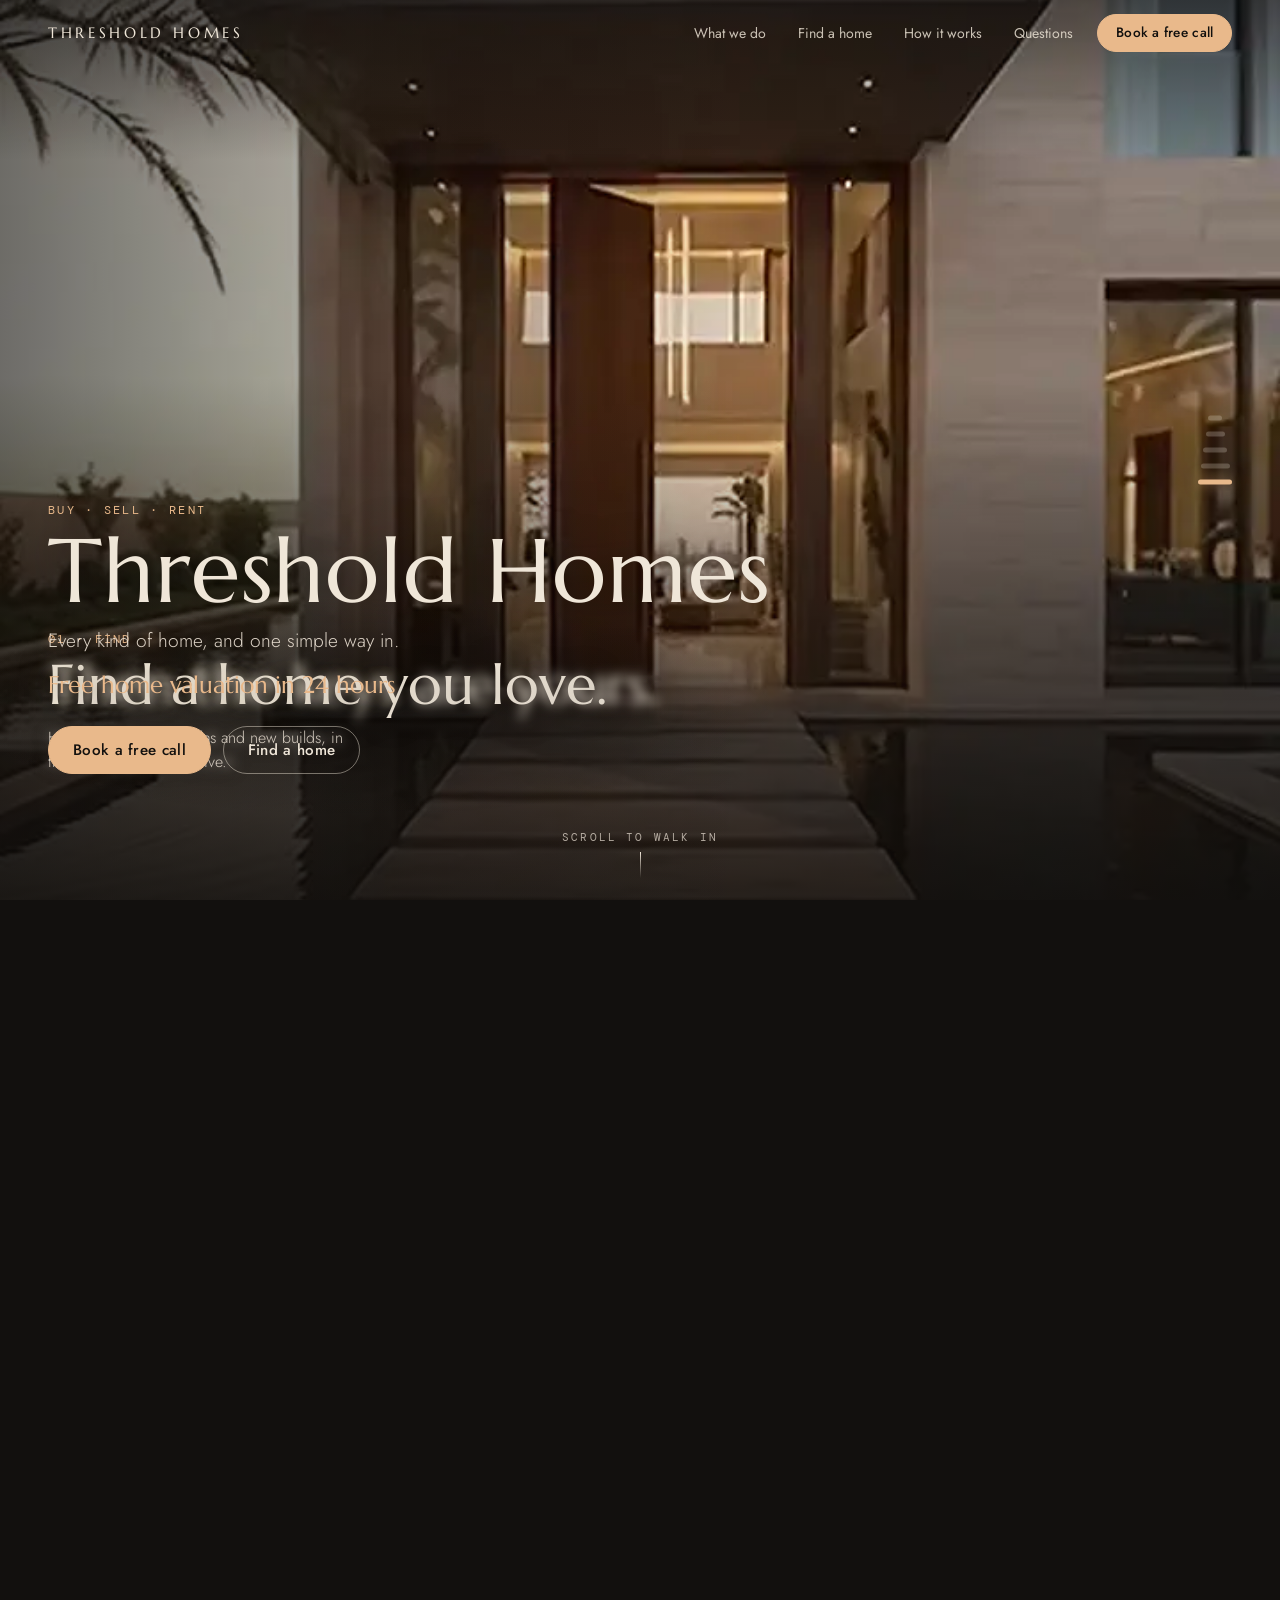
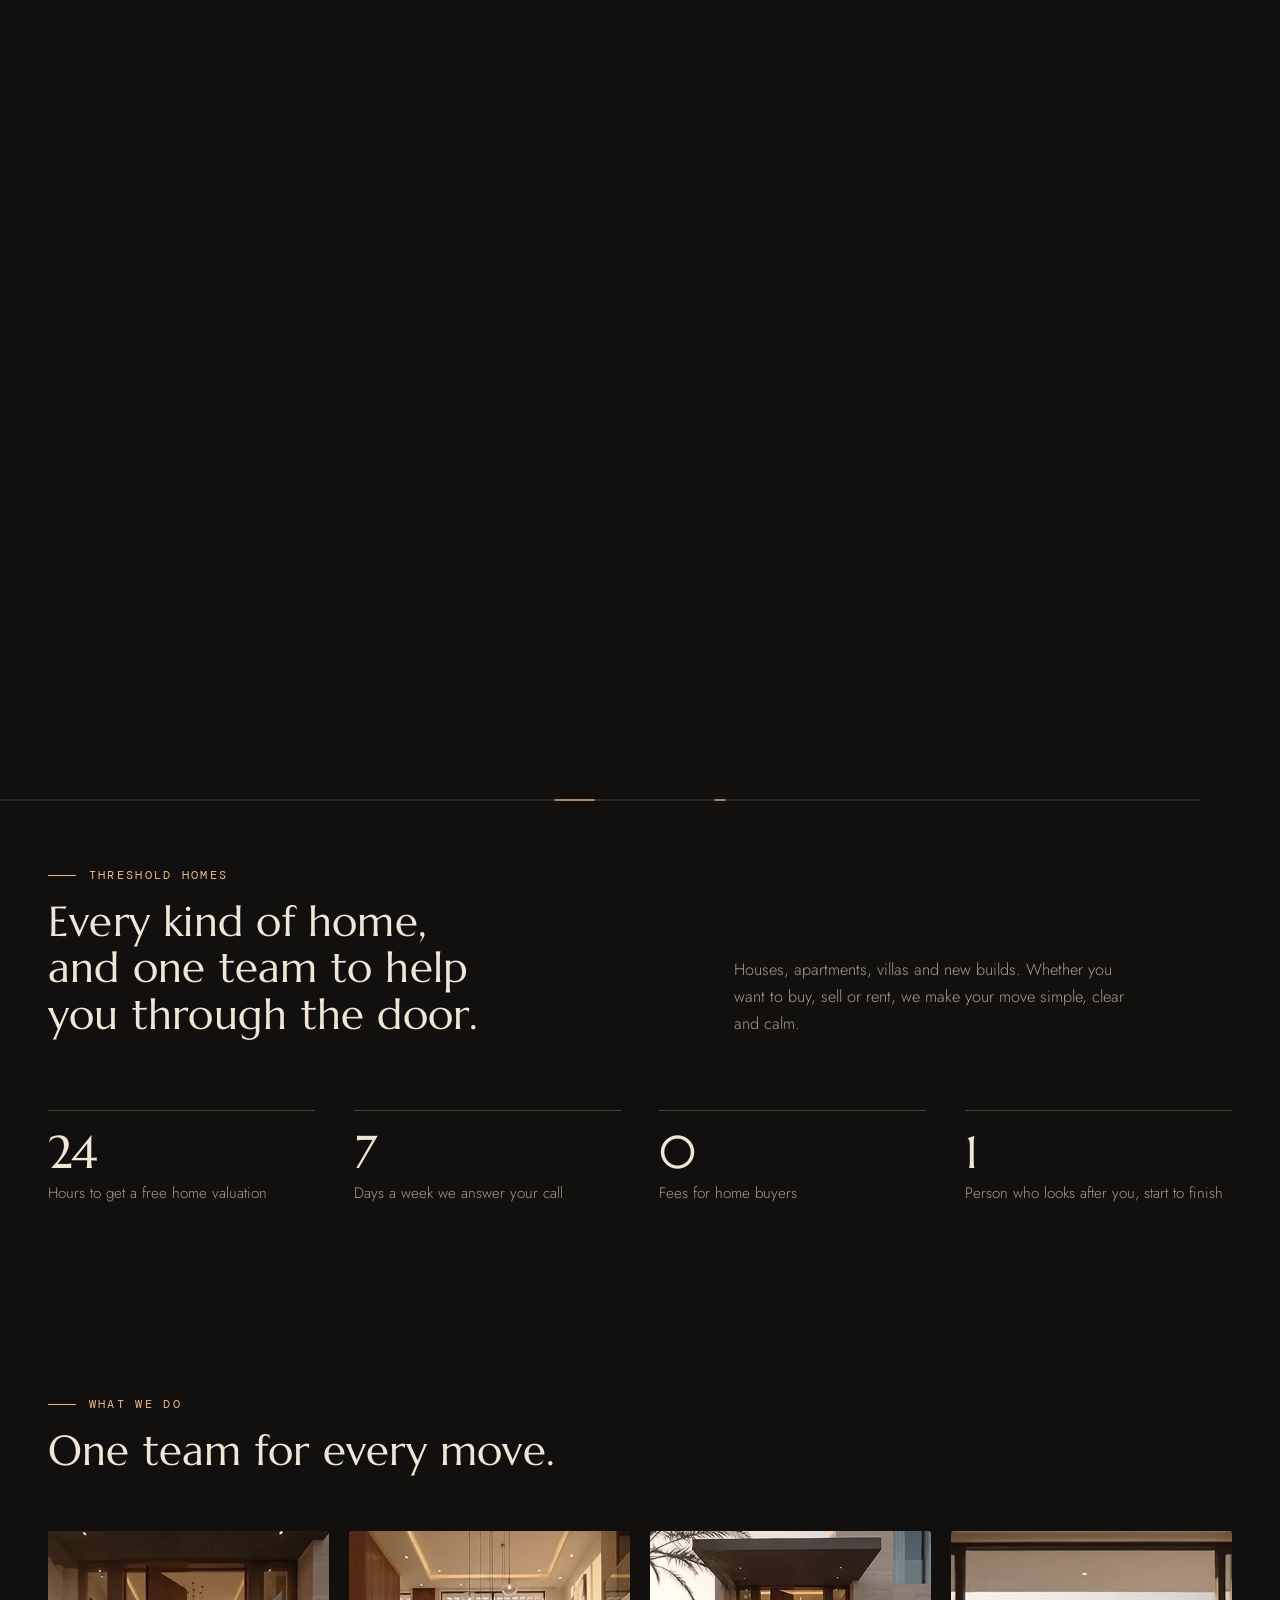
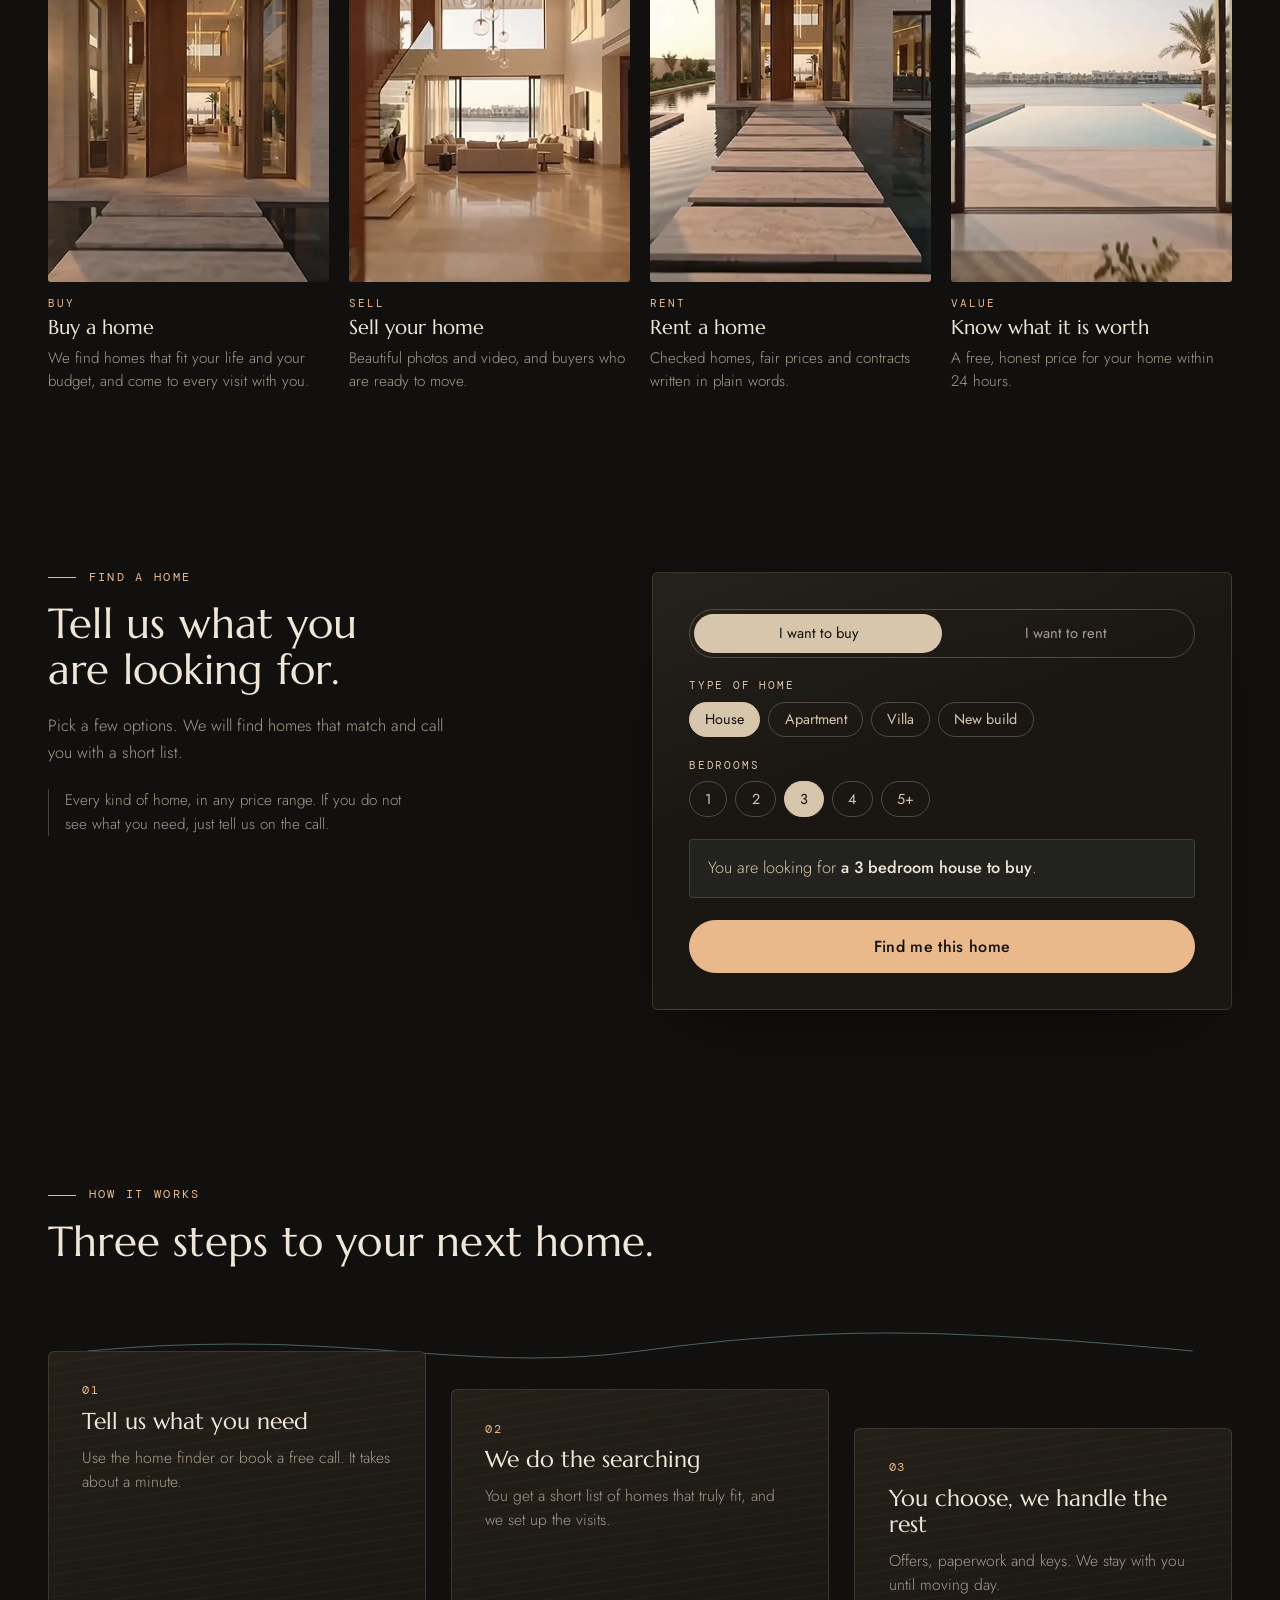
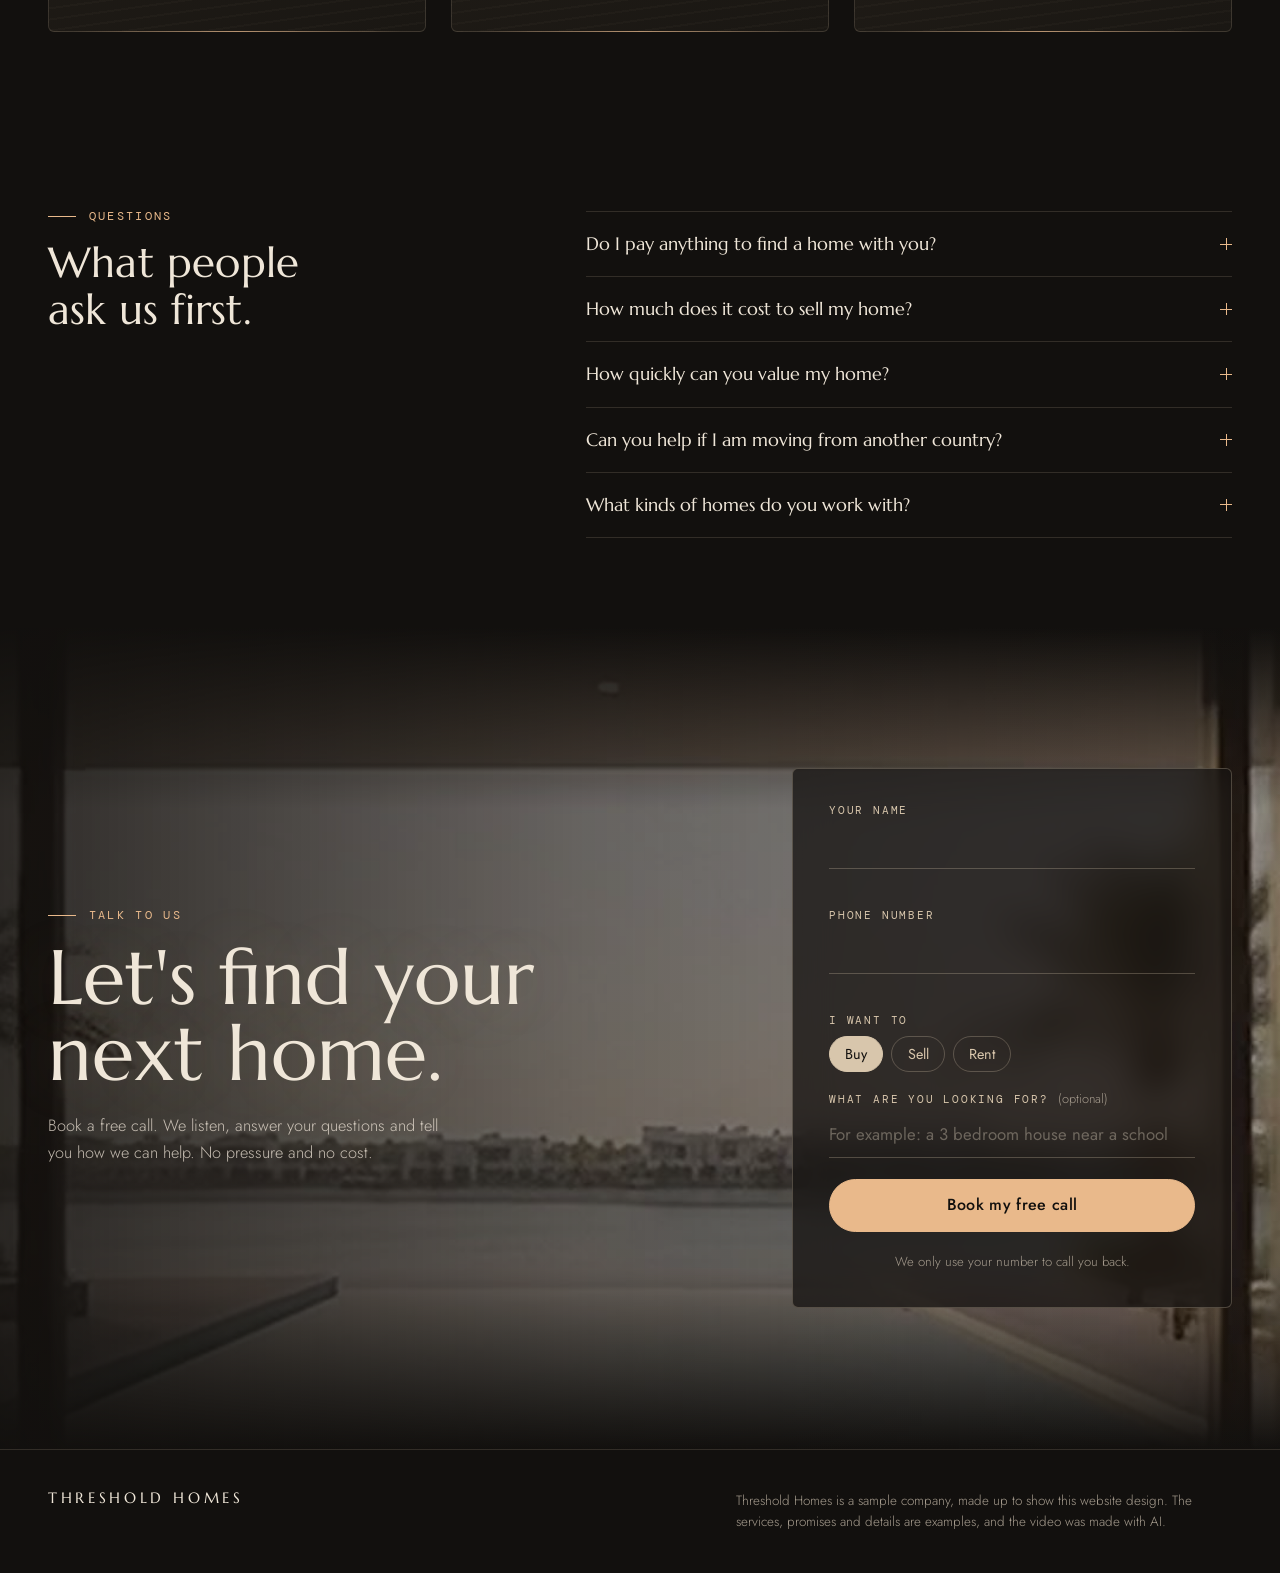
==== threshold-homes/index.html @ 1f7370a4 "Turn the site into Threshold Homes, a real estate company site The page now sells a company that hel" ====
<!doctype html>
<html lang="en">
<head>
<meta charset="utf-8">
<meta name="viewport" content="width=device-width, initial-scale=1, viewport-fit=cover">
<title>Threshold Homes</title>
<meta name="description" content="Threshold Homes helps you buy, sell and rent every kind of home. Free home valuation in 24 hours, and one person who looks after you from start to finish.">
<meta name="theme-color" content="#12100e">
<meta property="og:type" content="website">
<meta property="og:title" content="Threshold Homes">
<meta property="og:description" content="Buy, sell or rent any kind of home. Book a free call.">
<meta property="og:image" content="assets/ending.jpg">
<meta name="twitter:card" content="summary_large_image">
<link rel="icon" href="data:image/svg+xml,%3Csvg xmlns='http://www.w3.org/2000/svg' viewBox='0 0 32 32'%3E%3Crect width='32' height='32' rx='7' fill='%2312100e'/%3E%3Crect x='7' y='19' width='18' height='4' rx='2' fill='%23d8c6ac'/%3E%3Crect x='9.5' y='13' width='13' height='3.4' rx='1.7' fill='%23d8c6ac' opacity='.75'/%3E%3Crect x='12' y='8' width='8' height='2.8' rx='1.4' fill='%23e9b98b'/%3E%3C/svg%3E">

<script>
  // Decide before first paint whether the hero scrubs or stays a still,
  // so the page never jumps from one layout to the other on load.
  (function (d) {
    var r = d.documentElement, c = navigator.connection || {};
    r.classList.add('js');
    var still =
      matchMedia('(prefers-reduced-motion: reduce)').matches ||
      c.saveData === true || /(^|-)2g$/.test(c.effectiveType || '') ||
      location.protocol === 'file:';
    if (still) r.classList.add('static-hero');
  })(document);
</script>

<link rel="preconnect" href="https://fonts.googleapis.com">
<link rel="preconnect" href="https://fonts.gstatic.com" crossorigin>
<link href="https://fonts.googleapis.com/css2?family=DM+Mono:wght@400&family=Jost:wght@300;400;500&family=Marcellus&display=swap" rel="stylesheet">
<link rel="stylesheet" href="assets/styles.css">
</head>
<body>

<div class="env" aria-hidden="true"></div>

<header class="nav" data-nav>
  <a class="mark" href="#top" aria-label="Threshold Homes, back to top">
    <span class="mark-en">Threshold Homes</span>
  </a>
  <nav class="nav-links" aria-label="Sections">
    <a href="#services">What we do</a>
    <a href="#find">Find a home</a>
    <a href="#how">How it works</a>
    <a href="#faq">Questions</a>
  </nav>
  <a class="btn btn-small" href="#book">Book a free call</a>
</header>

<main>

  <!-- HERO: the walkthrough plays forward as you scroll down, back as you scroll up -->
  <section class="hero" id="top" aria-label="Walk into a home with Threshold Homes">
    <div class="stage">
      <picture>
        <source media="(min-aspect-ratio: 1/1)" srcset="assets/poster-wide.jpg">
        <img class="poster" src="assets/poster.jpg" alt="Stone steps cross a calm pool to the tall wooden front door of a home, at sunset" fetchpriority="high">
      </picture>
      <video class="film" muted playsinline preload="none" disablepictureinpicture disableremoteplayback aria-hidden="true" tabindex="-1"></video>
      <canvas class="reel" aria-hidden="true"></canvas>
      <div class="scrim" aria-hidden="true"></div>

      <div class="caps" aria-live="off">
        <p class="cap" data-in="0" data-out="1.85">
          <span class="cap-k">01 · Find</span>
          <span class="cap-h">Find a home you love.</span>
          <span class="cap-s">Houses, apartments, villas and new builds, in the places you want to live.</span>
        </p>
        <p class="cap" data-in="2.05" data-out="3.6">
          <span class="cap-k">02 · Visit</span>
          <span class="cap-h">Step inside before you decide.</span>
          <span class="cap-s">We open the door for you, in person or on a live video call.</span>
        </p>
        <p class="cap" data-in="4.9" data-out="6.95">
          <span class="cap-k">03 · Choose</span>
          <span class="cap-h">Feel the space for yourself.</span>
          <span class="cap-s">Clear details, real sizes and honest advice. No surprises.</span>
        </p>
        <p class="cap" data-in="7.55" data-out="9.2">
          <span class="cap-k">04 · Move in</span>
          <span class="cap-h">Then the keys are yours.</span>
          <span class="cap-s">We handle the paperwork, so moving day is the only thing on your mind.</span>
        </p>
      </div>

      <div class="settle" data-settle>
        <p class="settle-k">Buy · Sell · Rent</p>
        <h1 class="settle-h">Threshold Homes</h1>
        <p class="settle-s">Every kind of home, and one simple way in.</p>
        <p class="settle-offer">Free home valuation in 24 hours</p>
        <div class="settle-cta">
          <a class="btn" href="#book">Book a free call</a>
          <a class="btn btn-ghost" href="#find">Find a home</a>
        </div>
      </div>

      <ol class="stones" aria-hidden="true">
        <li></li><li></li><li></li><li></li><li></li>
      </ol>

      <div class="loader" role="status" aria-live="polite" data-loader>
        <svg viewBox="0 0 40 40" aria-hidden="true">
          <circle cx="20" cy="20" r="17" class="loader-track"/>
          <circle cx="20" cy="20" r="17" class="loader-fill" pathLength="1"/>
        </svg>
        <span data-loader-text>Loading</span>
      </div>

      <p class="hint" aria-hidden="true"><span>Scroll to walk in</span><i></i></p>
    </div>
  </section>

  <!-- INTRO + PROMISES -->
  <section class="intro" aria-labelledby="intro-h">
    <svg class="horizon" viewBox="0 0 1200 40" preserveAspectRatio="none" aria-hidden="true">
      <path d="M0 20 H1200" pathLength="1"/>
      <path class="horizon-glint" d="M520 20 H680" pathLength="1"/>
    </svg>
    <div class="wrap intro-grid">
      <div class="reveal">
        <p class="label">Threshold Homes</p>
        <h2 id="intro-h" class="h2">Every kind of home, and one team to help you through the door.</h2>
      </div>
      <p class="lede reveal" style="--d:.12s">Houses, apartments, villas and new builds. Whether you want to buy, sell or rent, we make your move simple, clear and calm.</p>
    </div>
    <ul class="wrap facts" aria-label="Our promises">
      <li class="reveal" style="--d:0s"><strong data-count="24">24</strong><span>Hours to get a free home valuation</span></li>
      <li class="reveal" style="--d:.08s"><strong data-count="7">7</strong><span>Days a week we answer your call</span></li>
      <li class="reveal" style="--d:.16s"><strong data-count="0">0</strong><span>Fees for home buyers</span></li>
      <li class="reveal" style="--d:.24s"><strong data-count="1">1</strong><span>Person who looks after you, start to finish</span></li>
    </ul>
  </section>

  <!-- WHAT WE DO -->
  <section class="services" id="services" aria-labelledby="services-h">
    <div class="wrap">
      <div class="sec-head reveal">
        <p class="label">What we do</p>
        <h2 id="services-h" class="h2">One team for every move.</h2>
      </div>
      <div class="plates">
        <figure class="plate reveal-mask" style="--d:0s">
          <div class="plate-img"><img src="assets/still-door.jpg" alt="A tall wooden front door stands open onto a bright hall" loading="lazy" width="864" height="1080"></div>
          <figcaption>
            <span class="plate-n">Buy</span>
            <span class="plate-t">Buy a home</span>
            <span class="plate-p">We find homes that fit your life and your budget, and come to every visit with you.</span>
          </figcaption>
        </figure>
        <figure class="plate reveal-mask" style="--d:.1s">
          <div class="plate-img"><img src="assets/still-hall.jpg" alt="A bright living room two floors high, with big windows onto the water" loading="lazy" width="864" height="1080"></div>
          <figcaption>
            <span class="plate-n">Sell</span>
            <span class="plate-t">Sell your home</span>
            <span class="plate-p">Beautiful photos and video, and buyers who are ready to move.</span>
          </figcaption>
        </figure>
        <figure class="plate reveal-mask" style="--d:.2s">
          <div class="plate-img"><img src="assets/still-water.jpg" alt="Stone steps over a calm pool lead to the front of a modern home" loading="lazy" width="864" height="1080"></div>
          <figcaption>
            <span class="plate-n">Rent</span>
            <span class="plate-t">Rent a home</span>
            <span class="plate-p">Checked homes, fair prices and contracts written in plain words.</span>
          </figcaption>
        </figure>
        <figure class="plate reveal-mask" style="--d:.3s">
          <div class="plate-img"><img src="assets/still-pool.jpg" alt="Open glass doors look out over a pool and the sea" loading="lazy" width="864" height="1080"></div>
          <figcaption>
            <span class="plate-n">Value</span>
            <span class="plate-t">Know what it is worth</span>
            <span class="plate-p">A free, honest price for your home within 24 hours.</span>
          </figcaption>
        </figure>
      </div>
    </div>
  </section>

  <!-- HOME FINDER: the interactive moment -->
  <section class="finder" id="find" aria-labelledby="find-h">
    <div class="wrap finder-grid">
      <div class="reveal">
        <p class="label">Find a home</p>
        <h2 id="find-h" class="h2">Tell us what you are looking for.</h2>
        <p class="lede">Pick a few options. We will find homes that match and call you with a short list.</p>
        <p class="finder-aside">Every kind of home, in any price range. If you do not see what you need, just tell us on the call.</p>
      </div>

      <div class="panel reveal" style="--d:.1s" data-finder data-mode="buy">
        <div class="toggle" role="radiogroup" aria-label="Buy or rent">
          <button type="button" role="radio" aria-checked="true" data-mode="buy">I want to buy</button>
          <button type="button" role="radio" aria-checked="false" data-mode="rent">I want to rent</button>
          <span class="toggle-pill" aria-hidden="true"></span>
        </div>
        <fieldset class="field chips">
          <legend>Type of home</legend>
          <label><input type="radio" name="type" value="house" checked><span>House</span></label>
          <label><input type="radio" name="type" value="apartment"><span>Apartment</span></label>
          <label><input type="radio" name="type" value="villa"><span>Villa</span></label>
          <label><input type="radio" name="type" value="new build home"><span>New build</span></label>
        </fieldset>
        <fieldset class="field chips">
          <legend>Bedrooms</legend>
          <label><input type="radio" name="beds" value="1"><span>1</span></label>
          <label><input type="radio" name="beds" value="2"><span>2</span></label>
          <label><input type="radio" name="beds" value="3" checked><span>3</span></label>
          <label><input type="radio" name="beds" value="4"><span>4</span></label>
          <label><input type="radio" name="beds" value="5+"><span>5+</span></label>
        </fieldset>
        <p class="finder-sum" aria-live="polite">You are looking for <strong data-sum>a 3 bedroom house to buy</strong>.</p>
        <a class="btn btn-wide" href="#book" data-finder-go>Find me this home</a>
      </div>
    </div>
  </section>

  <!-- HOW IT WORKS -->
  <section class="steps" id="how" aria-labelledby="steps-h">
    <div class="wrap">
      <div class="sec-head reveal">
        <p class="label">How it works</p>
        <h2 id="steps-h" class="h2">Three steps to your next home.</h2>
      </div>
      <svg class="path" viewBox="0 0 1200 60" preserveAspectRatio="none" aria-hidden="true">
        <path d="M40 30 C 300 6, 420 54, 600 30 S 900 6, 1160 30" pathLength="1"/>
      </svg>
      <ol class="stone-steps">
        <li class="stone reveal" style="--d:0s">
          <span class="stone-n">01</span>
          <h3>Tell us what you need</h3>
          <p>Use the home finder or book a free call. It takes about a minute.</p>
        </li>
        <li class="stone reveal" style="--d:.12s">
          <span class="stone-n">02</span>
          <h3>We do the searching</h3>
          <p>You get a short list of homes that truly fit, and we set up the visits.</p>
        </li>
        <li class="stone reveal" style="--d:.24s">
          <span class="stone-n">03</span>
          <h3>You choose, we handle the rest</h3>
          <p>Offers, paperwork and keys. We stay with you until moving day.</p>
        </li>
      </ol>
    </div>
  </section>

  <!-- FAQ -->
  <section class="faq" id="faq" aria-labelledby="faq-h">
    <div class="wrap faq-grid">
      <div class="sec-head reveal">
        <p class="label">Questions</p>
        <h2 id="faq-h" class="h2">What people ask us first.</h2>
      </div>
      <div class="qs reveal" style="--d:.1s">
        <details>
          <summary>Do I pay anything to find a home with you?</summary>
          <p>No. Searching, visits and advice are free for buyers and renters.</p>
        </details>
        <details>
          <summary>How much does it cost to sell my home?</summary>
          <p>Nothing until your home is sold. We agree the fee with you, in writing, before we start.</p>
        </details>
        <details>
          <summary>How quickly can you value my home?</summary>
          <p>Within 24 hours of your call, and the valuation is free.</p>
        </details>
        <details>
          <summary>Can you help if I am moving from another country?</summary>
          <p>Yes. We show you homes on a live video call and guide you through every step.</p>
        </details>
        <details>
          <summary>What kinds of homes do you work with?</summary>
          <p>Every kind: apartments, family houses, villas and new builds, to buy or to rent.</p>
        </details>
      </div>
    </div>
  </section>

  <!-- FINAL CALL TO ACTION + FORM -->
  <section class="cta" id="book" aria-labelledby="cta-h">
    <div class="cta-bg" aria-hidden="true"><img src="assets/ending.jpg" alt="" loading="lazy"></div>
    <div class="motes" aria-hidden="true"><i></i><i></i><i></i><i></i><i></i><i></i><i></i><i></i><i></i><i></i></div>
    <div class="wrap cta-grid">
      <div class="cta-copy reveal">
        <p class="label">Talk to us</p>
        <h2 id="cta-h" class="cta-h">Let's find your next home.</h2>
        <p class="lede">Book a free call. We listen, answer your questions and tell you how we can help. No pressure and no cost.</p>
      </div>

      <form class="form reveal" style="--d:.12s" data-form novalidate>
        <div class="field">
          <label for="f-name">Your name</label>
          <input id="f-name" name="name" type="text" autocomplete="name" required>
          <span class="err" aria-live="polite"></span>
        </div>
        <div class="field">
          <label for="f-phone">Phone number</label>
          <input id="f-phone" name="phone" type="tel" autocomplete="tel" inputmode="tel" required>
          <span class="err" aria-live="polite"></span>
        </div>
        <fieldset class="field chips">
          <legend>I want to</legend>
          <label><input type="radio" name="want" value="buy" checked><span>Buy</span></label>
          <label><input type="radio" name="want" value="sell"><span>Sell</span></label>
          <label><input type="radio" name="want" value="rent"><span>Rent</span></label>
        </fieldset>
        <div class="field">
          <label for="f-need">What are you looking for? <span class="opt-note">(optional)</span></label>
          <input id="f-need" name="need" type="text" placeholder="For example: a 3 bedroom house near a school">
        </div>
        <button class="btn btn-wide" type="submit">Book my free call</button>
        <p class="form-fine">We only use your number to call you back.</p>
        <div class="form-done" role="status" aria-live="polite" hidden>
          <p class="form-done-h">Thank you<span data-done-name></span>.</p>
          <p>This is a sample website, so your message was not sent. On a real website it would go straight to our team, who would call you back.</p>
        </div>
      </form>
    </div>
  </section>

</main>

<footer class="foot">
  <div class="wrap foot-grid">
    <a class="mark" href="#top" aria-label="Threshold Homes, back to top">
      <span class="mark-en">Threshold Homes</span>
    </a>
    <p class="foot-note">Threshold Homes is a sample company, made up to show this website design. The services, promises and details are examples, and the video was made with AI.</p>
  </div>
</footer>

<script src="assets/main.js" defer></script>
</body>
</html>
---- threshold-homes/assets/styles.css ----
/* Dar Al Maa
   Palette pulled from the walkthrough itself: the dark reflecting pool and
   walnut door for the canvas, travertine for text and surfaces, the golden
   hour sky as the one accent, used sparingly. */

:root {
  --night:   #12100e;   /* walnut in shadow, never pure black */
  --night-2: #1a1713;
  --night-3: #241f19;
  --sand:    #efe6d8;   /* lit travertine, never pure white */
  --stone:   #d8c6ac;
  --mist:    #a69c8e;
  --walnut:  #7a4a2c;
  --dusk:    #e9b98b;   /* golden hour, the accent */
  --pool:    #8cc7c6;
  --line:    rgba(216, 198, 172, .16);
  --line-2:  rgba(216, 198, 172, .28);

  --display: 'Marcellus', 'Iowan Old Style', 'Times New Roman', serif;
  --body:    'Jost', 'Avenir Next', system-ui, sans-serif;
  --mono:    'DM Mono', ui-monospace, 'SFMono-Regular', monospace;

  --ease:     cubic-bezier(.22, .61, .36, 1);
  --ease-out: cubic-bezier(.16, 1, .3, 1);

  --gutter: clamp(16px, 4vw, 48px);
  --scrub: 520vh;                 /* how far you scroll to walk the whole film */
  --cap-bottom: clamp(84px, 14vh, 150px);
}

*, *::before, *::after { box-sizing: border-box; }

html {
  color-scheme: dark;
  background: var(--night);
  color: var(--sand);
  -webkit-text-size-adjust: 100%;
  scroll-behavior: smooth;
}
body {
  margin: 0;
  background: var(--night);
  font: 400 1rem/1.6 var(--body);
  -webkit-font-smoothing: antialiased;
  text-rendering: optimizeLegibility;
  overflow-x: clip;
}
img, video { display: block; max-width: 100%; }
main, .foot { position: relative; z-index: 1; }
a { color: inherit; }
h1, h2, h3, p { margin: 0; }
::selection { background: var(--dusk); color: var(--night); }
:focus-visible { outline: 2px solid var(--dusk); outline-offset: 3px; border-radius: 2px; }

/* ---------- the fixed environment layer ---------- */
.env {
  position: fixed;
  inset: 0;
  z-index: 0;
  overflow: hidden;
  pointer-events: none;
}
.env::before {
  content: "";
  position: absolute;
  inset: -15%;
  background:
    radial-gradient(38% 32% at 80% 16%, rgba(233, 185, 139, .075), transparent 70%),
    radial-gradient(44% 40% at 10% 86%, rgba(140, 199, 198, .055), transparent 70%);
  animation: env-drift 46s var(--ease) infinite alternate;
}
.env::after {
  content: "";
  position: absolute;
  inset: 0;
  opacity: .07;
  background-image: url("data:image/svg+xml,%3Csvg xmlns='http://www.w3.org/2000/svg' width='180' height='180'%3E%3Cfilter id='n'%3E%3CfeTurbulence type='fractalNoise' baseFrequency='.9' numOctaves='2' stitchTiles='stitch'/%3E%3CfeColorMatrix values='0 0 0 0 .94 0 0 0 0 .9 0 0 0 0 .85 0 0 0 1 0'/%3E%3C/filter%3E%3Crect width='100%25' height='100%25' filter='url(%23n)'/%3E%3C/svg%3E");
}
@keyframes env-drift {
  to { transform: translate3d(4%, -3%, 0) scale(1.06); }
}

/* ---------- shared type ---------- */
.wrap { width: min(1200px, 100% - 2 * var(--gutter)); margin-inline: auto; }

.label {
  display: flex;
  align-items: center;
  gap: .8rem;
  margin-bottom: 1.1rem;
  font: 400 .72rem/1 var(--mono);
  letter-spacing: .2em;
  text-transform: uppercase;
  color: var(--dusk);
}
.label::before {
  content: "";
  width: 28px;
  height: 1px;
  background: currentColor;
  transform-origin: left;
  transform: scaleX(0);
  transition: transform 1.1s var(--ease-out) .15s;
}
.in .label::before, .label.in::before { transform: scaleX(1); }

.h2 {
  font: 400 clamp(1.85rem, 3.3vw, 3rem)/1.1 var(--display);
  letter-spacing: .005em;
  color: var(--sand);
  max-width: 22ch;
  text-wrap: balance;
}
.lede {
  font: 300 clamp(1.02rem, 1.2vw, 1.15rem)/1.65 var(--body);
  color: var(--mist);
  max-width: 46ch;
  text-wrap: pretty;
}

.btn {
  display: inline-flex;
  align-items: center;
  justify-content: center;
  gap: .5rem;
  padding: .95rem 1.5rem;
  border: 1px solid var(--dusk);
  border-radius: 999px;
  background: var(--dusk);
  color: var(--night);
  font: 500 .95rem/1 var(--body);
  letter-spacing: .02em;
  text-decoration: none;
  cursor: pointer;
  transition: background .35s var(--ease), color .35s var(--ease), box-shadow .5s var(--ease), transform .35s var(--ease);
}
.btn:hover { box-shadow: 0 0 0 6px rgba(233, 185, 139, .14), 0 10px 40px -12px rgba(233, 185, 139, .55); transform: translateY(-1px); }
.btn:active { transform: translateY(0); }
.btn-ghost { background: transparent; color: var(--sand); border-color: rgba(239, 230, 216, .45); }
.btn-ghost:hover { background: rgba(239, 230, 216, .08); box-shadow: none; }
.btn-small { padding: .7rem 1.1rem; font-size: .85rem; }
.btn-wide { width: 100%; padding-block: 1.1rem; font-size: 1rem; }

/* ---------- nav ---------- */
.nav {
  position: fixed;
  inset: 0 0 auto 0;
  z-index: 50;
  display: flex;
  align-items: center;
  justify-content: space-between;
  gap: 1.5rem;
  padding: max(14px, env(safe-area-inset-top)) var(--gutter) 14px;
  border-bottom: 1px solid transparent;
  transition: background .5s var(--ease), border-color .5s var(--ease), backdrop-filter .5s var(--ease);
}
.nav.is-solid {
  background: rgba(18, 16, 14, .8);
  -webkit-backdrop-filter: blur(14px) saturate(1.2);
  backdrop-filter: blur(14px) saturate(1.2);
  border-color: var(--line);
}
.mark { display: inline-flex; align-items: baseline; gap: .7rem; text-decoration: none; }
.mark-en { font: 400 .95rem/1 var(--display); letter-spacing: .24em; text-transform: uppercase; }
.nav-links { display: flex; gap: 2rem; margin-left: auto; }
.nav-links a {
  position: relative;
  font: 400 .88rem/1 var(--body);
  color: rgba(239, 230, 216, .82);
  text-decoration: none;
}
.nav-links a::after {
  content: "";
  position: absolute;
  left: 0; right: 0; bottom: -6px;
  height: 1px;
  background: var(--dusk);
  transform: scaleX(0);
  transform-origin: right;
  transition: transform .5s var(--ease-out);
}
.nav-links a:hover::after { transform: scaleX(1); transform-origin: left; }

/* ---------- hero ---------- */
.hero { position: relative; height: 100svh; min-height: 560px; background: var(--night); }
.js:not(.static-hero) .hero { height: calc(100vh + var(--scrub)); height: calc(100lvh + var(--scrub)); min-height: 0; }

.stage { position: relative; height: 100%; overflow: hidden; }
.js:not(.static-hero) .stage { position: sticky; top: 0; height: 100vh; height: 100lvh; }

.poster, .film, .reel {
  position: absolute;
  inset: 0;
  width: 100%;
  height: 100%;
  object-fit: cover;
  object-position: 50% 45%;
}
.film, .reel { opacity: 0; transition: opacity .8s var(--ease); }
.is-ready[data-engine="video"] .film, .is-ready[data-engine="frames"] .reel { opacity: 1; }
.static-hero .film, .static-hero .reel { display: none; }

.scrim {
  position: absolute;
  inset: 0;
  pointer-events: none;
  background:
    linear-gradient(to bottom, rgba(18, 16, 14, .55) 0, rgba(18, 16, 14, 0) 160px),
    linear-gradient(to top, rgba(14, 12, 10, .9) 0%, rgba(14, 12, 10, .62) 24%, rgba(14, 12, 10, .18) 46%, rgba(14, 12, 10, 0) 60%);
}
.scrim::after {
  content: "";
  position: absolute;
  inset: 0;
  background: linear-gradient(to top, rgba(14, 12, 10, .6) 0%, rgba(14, 12, 10, .38) 50%, rgba(14, 12, 10, 0) 82%);
  opacity: 0;
  transition: opacity 1s var(--ease);
}
.is-settled .scrim::after, .static-hero .scrim::after { opacity: 1; }

@media (min-aspect-ratio: 1/1) {
  /* the wide file and its poster are already cropped to the right band */
  .poster, .film, .reel { object-position: 50% 50%; }
  .scrim {
    background:
      linear-gradient(to bottom, rgba(18, 16, 14, .55) 0, rgba(18, 16, 14, 0) 160px),
      linear-gradient(to right, rgba(14, 12, 10, .6) 0%, rgba(14, 12, 10, 0) 58%),
      linear-gradient(to top, rgba(14, 12, 10, .86) 0%, rgba(14, 12, 10, .5) 28%, rgba(14, 12, 10, 0) 58%);
  }
}

/* captions: one band at a time, in the lower left where the floor is */
.caps, .settle {
  position: absolute;
  left: var(--gutter);
  right: var(--gutter);
  bottom: var(--cap-bottom);
  bottom: calc(100lvh - 100svh + var(--cap-bottom));
}
.static-hero .caps { display: none; }
.cap {
  position: absolute;
  left: 0;
  bottom: 0;
  display: grid;
  gap: .7rem;
  max-width: 44rem;
  pointer-events: none;
}
.cap > span {
  opacity: 0;
  transform: translate3d(0, 16px, 0);
  filter: blur(6px);
  transition: opacity .4s var(--ease), transform .5s var(--ease), filter .4s var(--ease);
}
.cap.is-on > span {
  opacity: 1;
  transform: none;
  filter: blur(0);
  transition: opacity .8s var(--ease-out), transform 1.1s var(--ease-out), filter .8s var(--ease-out);
}
.cap.is-on .cap-h { transition-delay: .07s; }
.cap.is-on .cap-s { transition-delay: .18s; }
.cap-k, .settle-k {
  font: 400 .72rem/1 var(--mono);
  letter-spacing: .2em;
  text-transform: uppercase;
  color: var(--dusk);
  text-shadow: 0 1px 12px rgba(0, 0, 0, .5);
}
.cap-h {
  font: 400 clamp(2.05rem, 4.4vw, 4rem)/1.04 var(--display);
  color: var(--sand);
  text-shadow: 0 2px 30px rgba(10, 8, 6, .55);
  text-wrap: balance;
  max-width: 16ch;
}
.cap-s {
  font: 300 clamp(1rem, 1.25vw, 1.18rem)/1.5 var(--body);
  color: rgba(239, 230, 216, .9);
  text-shadow: 0 1px 16px rgba(10, 8, 6, .7);
  max-width: 34ch;
  text-wrap: pretty;
}

/* a soft local shade behind whichever text block is showing, so the brightest
   frames of the living room never wash the words out */
.cap, .settle { isolation: isolate; }
.cap::before, .settle::before {
  content: "";
  position: absolute;
  inset: -26% -30% -30% -18%;
  z-index: -1;
  background: radial-gradient(closest-side, rgba(12, 10, 8, .62), rgba(12, 10, 8, .3) 60%, rgba(12, 10, 8, 0));
  opacity: 0;
  transition: opacity .5s var(--ease);
  pointer-events: none;
}
.cap.is-on::before, .settle.is-on::before, .static-hero .settle::before { opacity: 1; transition-duration: .9s; }

/* the settle: the film rests on the pool, the name arrives */
.settle {
  display: grid;
  justify-items: start;
  gap: .8rem;
  visibility: hidden;
  pointer-events: none;
}
.settle > * {
  opacity: 0;
  transform: translate3d(0, 20px, 0);
  transition: opacity .45s var(--ease), transform .5s var(--ease);
}
.settle.is-on, .static-hero .settle { visibility: visible; pointer-events: auto; }
.settle.is-on > *, .static-hero .settle > * {
  opacity: 1;
  transform: none;
  transition: opacity 1s var(--ease-out), transform 1.2s var(--ease-out);
}
.settle.is-on > :nth-child(2) { transition-delay: .08s; }
.settle.is-on > :nth-child(3) { transition-delay: .16s; }
.settle.is-on > :nth-child(4) { transition-delay: .26s; }
.settle.is-on > :nth-child(5) { transition-delay: .36s; }
.settle-h {
  font: 400 clamp(2.9rem, 7vw, 6.4rem)/.95 var(--display);
  text-wrap: balance;
  letter-spacing: .01em;
  color: var(--sand);
  text-shadow: 0 2px 40px rgba(10, 8, 6, .5);
}
.settle-s { font: 300 clamp(1.05rem, 1.5vw, 1.35rem)/1.4 var(--body); color: rgba(239, 230, 216, .9); }
.settle-offer {
  margin-top: .2rem;
  font: 400 clamp(1.2rem, 1.9vw, 1.6rem)/1.2 var(--display);
  color: var(--dusk);
  text-shadow: 0 0 30px rgba(233, 185, 139, .35);
}
.settle-cta { display: flex; flex-wrap: wrap; gap: .75rem; margin-top: .9rem; }
.k-br { display: none; }

/* the stepping stones: one per beat, nearer stones wider, like the walk itself */
.stones {
  position: absolute;
  right: var(--gutter);
  top: 50%;
  display: flex;
  flex-direction: column-reverse;
  align-items: center;
  gap: 11px;
  margin: 0;
  padding: 0;
  list-style: none;
  transform: translateY(-50%);
}
.stones li {
  height: 5px;
  border-radius: 3px;
  background: rgba(239, 230, 216, .24);
  transition: background .6s var(--ease), box-shadow .6s var(--ease);
}
.stones li:nth-child(1) { width: 34px; }
.stones li:nth-child(2) { width: 29px; }
.stones li:nth-child(3) { width: 24px; }
.stones li:nth-child(4) { width: 19px; }
.stones li:nth-child(5) { width: 14px; }
.stones li.on { background: var(--stone); }
.stones li.now { background: var(--dusk); box-shadow: 0 0 14px rgba(233, 185, 139, .6); }
.static-hero .stones { display: none; }

.loader {
  position: absolute;
  right: var(--gutter);
  bottom: 24px;
  bottom: calc(100lvh - 100svh + 24px);
  display: flex;
  align-items: center;
  gap: .6rem;
  font: 400 .7rem/1 var(--mono);
  letter-spacing: .12em;
  text-transform: uppercase;
  color: rgba(239, 230, 216, .75);
  transition: opacity .6s var(--ease);
}
.loader svg { width: 22px; height: 22px; transform: rotate(-90deg); }
.loader circle { fill: none; stroke-width: 2.4; }
.loader-track { stroke: rgba(239, 230, 216, .18); }
.loader-fill {
  stroke: var(--dusk);
  stroke-linecap: round;
  stroke-dasharray: 1;
  stroke-dashoffset: 1;
  transition: stroke-dashoffset .3s linear;
}
.loader.is-indeterminate svg { animation: spin 1.1s linear infinite; }
.loader.is-indeterminate .loader-fill { stroke-dashoffset: .72; }
.is-ready .loader, .static-hero .loader, .loader.is-gone { opacity: 0; pointer-events: none; }
@keyframes spin { to { transform: rotate(270deg); } }

.hint {
  position: absolute;
  left: 50%;
  bottom: 22px;
  bottom: calc(100lvh - 100svh + 22px);
  display: grid;
  justify-items: center;
  gap: .55rem;
  transform: translateX(-50%);
  font: 400 .68rem/1 var(--mono);
  letter-spacing: .2em;
  text-transform: uppercase;
  color: rgba(239, 230, 216, .7);
  transition: opacity .6s var(--ease);
}
.hint i { width: 1px; height: 26px; background: linear-gradient(var(--sand), transparent); animation: hint 2.4s var(--ease) infinite; transform-origin: top; }
.hint.is-gone, .static-hero .hint { opacity: 0; }
@keyframes hint { 0% { transform: scaleY(0); } 50% { transform: scaleY(1); opacity: 1; } 100% { transform: scaleY(1); opacity: 0; } }

/* ---------- reveals ---------- */
.js .reveal { opacity: 0; transform: translate3d(0, 26px, 0); transition: opacity 1s var(--ease-out) var(--d, 0s), transform 1.2s var(--ease-out) var(--d, 0s); }
.js .reveal.in { opacity: 1; transform: none; }

.js .reveal-mask .plate-img { clip-path: inset(100% 0 0 0); transition: clip-path 1.3s var(--ease-out) var(--d, 0s); }
.js .reveal-mask .plate-img img { transform: scale(1.14); transition: transform 1.8s var(--ease-out) var(--d, 0s); }
.js .reveal-mask figcaption { opacity: 0; transition: opacity .9s var(--ease) calc(var(--d, 0s) + .4s); }
.js .reveal-mask.in .plate-img { clip-path: inset(0 0 0 0); }
.js .reveal-mask.in .plate-img img { transform: scale(1); }
.js .reveal-mask.in figcaption { opacity: 1; }

section { position: relative; }
section:not(.hero) { padding-block: clamp(52px, 7vw, 100px); }

/* ---------- intro ---------- */
.intro { padding-top: clamp(52px, 6vw, 84px); }
.horizon { position: absolute; top: 0; left: 0; width: 100%; height: 40px; overflow: visible; }
.horizon path { fill: none; stroke: var(--line-2); stroke-width: 1; vector-effect: non-scaling-stroke; stroke-dasharray: 1; stroke-dashoffset: 1; transition: stroke-dashoffset 2.4s var(--ease-out); }
.horizon.in path { stroke-dashoffset: 0; }
.horizon .horizon-glint { stroke: var(--dusk); stroke-width: 1.5; stroke-dasharray: .25 .75; stroke-dashoffset: 1; opacity: 0; transition: opacity 1s var(--ease) 1.6s; }
.horizon.in .horizon-glint { opacity: .9; animation: glint 9s linear infinite 1.6s; }
@keyframes glint { to { stroke-dashoffset: -1; } }

.intro-grid { display: grid; grid-template-columns: 1.25fr 1fr; gap: clamp(24px, 5vw, 72px); align-items: end; }
.facts {
  display: grid;
  grid-template-columns: repeat(4, 1fr);
  gap: clamp(16px, 3vw, 40px);
  margin-top: clamp(40px, 6vw, 72px);
  padding: 0;
  list-style: none;
}
.facts li { display: grid; gap: .5rem; padding-top: 1.1rem; border-top: 1px solid var(--line-2); }
.facts strong { font: 400 clamp(2rem, 3.6vw, 3.1rem)/1 var(--display); color: var(--sand); font-variant-numeric: tabular-nums; }
.facts span { font: 300 .95rem/1.4 var(--body); color: var(--mist); }

/* ---------- the house ---------- */
.sec-head { margin-bottom: clamp(32px, 5vw, 56px); }
.plates { display: grid; grid-template-columns: repeat(4, 1fr); gap: clamp(12px, 1.6vw, 20px); }
.plate { margin: 0; }
.plate-img { position: relative; aspect-ratio: 4 / 5; overflow: hidden; border-radius: 3px; background: var(--night-3); }
.plate-img img { width: 100%; height: 100%; object-fit: cover; }
.plate-img::after {
  content: "";
  position: absolute;
  inset: 0;
  background: linear-gradient(115deg, transparent 40%, rgba(255, 236, 210, .12) 50%, transparent 60%);
  background-size: 250% 100%;
  background-position: 120% 0;
  pointer-events: none;
}
.plate.in .plate-img::after { animation: sweep 9s var(--ease) infinite 2s; }
@keyframes sweep { 0%, 70% { background-position: 120% 0; } 100% { background-position: -40% 0; } }
.plate:hover .plate-img img { transform: scale(1.035); transition-duration: 1.6s; }
.plate figcaption { display: grid; gap: .45rem; padding-top: 1rem; }
.plate-n { font: 400 .7rem/1 var(--mono); letter-spacing: .18em; text-transform: uppercase; color: var(--dusk); }
.plate-t { font: 400 clamp(1.2rem, 1.6vw, 1.45rem)/1.15 var(--display); color: var(--sand); }
.plate-p { font: 300 .95rem/1.5 var(--body); color: var(--mist); max-width: 32ch; }

/* ---------- home finder ---------- */
.finder-grid { display: grid; grid-template-columns: 1fr 1.1fr; gap: clamp(32px, 6vw, 88px); align-items: start; }
.finder .lede { margin-top: 1.2rem; }
.finder-aside { margin-top: 1.4rem; padding-left: 1rem; border-left: 1px solid var(--line-2); font: 300 .95rem/1.55 var(--body); color: var(--mist); max-width: 42ch; }

.panel {
  position: relative;
  display: grid;
  gap: 1.4rem;
  padding: clamp(20px, 3vw, 36px);
  border: 1px solid var(--line);
  border-radius: 6px;
  background:
    linear-gradient(160deg, rgba(216, 198, 172, .06), rgba(216, 198, 172, 0) 40%),
    var(--night-2);
  box-shadow: 0 30px 80px -40px rgba(0, 0, 0, .7);
}
.panel .toggle { margin-bottom: 0; }
.finder-sum {
  padding: 1rem 1.1rem;
  border-radius: 4px;
  background: rgba(140, 199, 198, .07);
  border: 1px solid rgba(140, 199, 198, .2);
  font: 300 1.02rem/1.5 var(--body);
  color: var(--stone);
}
.finder-sum strong { font-weight: 500; color: var(--sand); }
.toggle {
  position: relative;
  display: grid;
  grid-template-columns: 1fr 1fr;
  padding: 4px;
  margin-bottom: 1.4rem;
  border: 1px solid var(--line-2);
  border-radius: 999px;
}
.toggle button {
  position: relative;
  z-index: 1;
  padding: .75rem .5rem;
  border: 0;
  border-radius: 999px;
  background: none;
  color: var(--mist);
  font: 400 .92rem/1 var(--body);
  cursor: pointer;
  transition: color .4s var(--ease);
}
.toggle button[aria-checked="true"] { color: var(--night); }
.toggle-pill {
  position: absolute;
  top: 4px; bottom: 4px; left: 4px;
  width: calc(50% - 4px);
  border-radius: 999px;
  background: var(--stone);
  transition: transform .55s var(--ease-out);
}
[data-mode="rent"] .toggle-pill { transform: translateX(100%); }

/* ---------- steps ---------- */
.steps { overflow: hidden; }
.path { display: block; width: 100%; height: 60px; margin-bottom: -30px; overflow: visible; }
.path path { fill: none; stroke: var(--pool); stroke-opacity: .45; stroke-width: 1; vector-effect: non-scaling-stroke; stroke-dasharray: 1; stroke-dashoffset: 1; transition: stroke-dashoffset 2.6s var(--ease-out) .2s; }
.path.in path { stroke-dashoffset: 0; }
.stone-steps { position: relative; display: grid; grid-template-columns: repeat(3, 1fr); gap: clamp(14px, 2vw, 28px); margin: 0; padding: 0; list-style: none; }
.stone {
  position: relative;
  display: grid;
  align-content: start;
  gap: .7rem;
  padding: clamp(22px, 2.6vw, 34px);
  border: 1px solid var(--line);
  border-radius: 6px;
  background:
    repeating-linear-gradient(172deg, rgba(216, 198, 172, .028) 0 2px, transparent 2px 11px),
    linear-gradient(165deg, var(--night-3), var(--night-2));
}
.stone:nth-child(2) { margin-top: clamp(0px, 3vw, 40px); }
.stone:nth-child(3) { margin-top: clamp(0px, 6vw, 80px); }
.stone::before {
  content: "";
  position: absolute;
  left: 24px; right: 24px; bottom: -1px;
  height: 1px;
  background: linear-gradient(90deg, transparent, var(--dusk), transparent);
  opacity: 0;
  transition: opacity 1.2s var(--ease) calc(var(--d, 0s) + .6s);
}
.stone.in::before { opacity: .7; }
.stone-n { font: 400 .72rem/1 var(--mono); letter-spacing: .16em; color: var(--dusk); }
.stone h3 { font: 400 clamp(1.3rem, 1.8vw, 1.6rem)/1.15 var(--display); color: var(--sand); }
.stone p { font: 300 .98rem/1.55 var(--body); color: var(--mist); }

/* ---------- faq ---------- */
.faq-grid { display: grid; grid-template-columns: 1fr 1.4fr; gap: clamp(28px, 6vw, 88px); align-items: start; }
.faq .sec-head { margin-bottom: 0; }
.qs details { border-bottom: 1px solid var(--line); }
.qs details:first-child { border-top: 1px solid var(--line); }
.qs summary {
  display: flex;
  justify-content: space-between;
  align-items: center;
  gap: 1rem;
  padding: 1.25rem 0;
  font: 400 clamp(1.05rem, 1.4vw, 1.22rem)/1.35 var(--display);
  color: var(--sand);
  cursor: pointer;
  list-style: none;
}
.qs summary::-webkit-details-marker { display: none; }
.qs summary::after {
  content: "";
  flex: none;
  width: 12px;
  height: 12px;
  background:
    linear-gradient(var(--dusk), var(--dusk)) center / 12px 1px no-repeat,
    linear-gradient(var(--dusk), var(--dusk)) center / 1px 12px no-repeat;
  transition: transform .5s var(--ease-out);
}
.qs details[open] summary::after { transform: rotate(135deg); }
.qs details p { padding: 0 2.4rem 1.4rem 0; font: 300 1rem/1.65 var(--body); color: var(--mist); max-width: 58ch; }
@supports (interpolate-size: allow-keywords) {
  .qs { interpolate-size: allow-keywords; }
  .qs details::details-content { height: 0; overflow: clip; transition: height .5s var(--ease-out), content-visibility .5s allow-discrete; }
  .qs details[open]::details-content { height: auto; }
}

/* ---------- final call to action ---------- */
.cta { overflow: hidden; isolation: isolate; padding-block: clamp(80px, 11vw, 150px) !important; }
.cta-bg { position: absolute; inset: 0; z-index: -2; }
.cta-bg img { width: 100%; height: 100%; object-fit: cover; object-position: 50% 42%; animation: cta-drift 30s var(--ease) infinite alternate; }
.cta-bg::after {
  content: "";
  position: absolute;
  inset: 0;
  background:
    linear-gradient(to right, rgba(18, 16, 14, .88) 0%, rgba(18, 16, 14, .62) 45%, rgba(18, 16, 14, .4) 100%),
    linear-gradient(to bottom, var(--night) 0%, rgba(18, 16, 14, 0) 22%, rgba(18, 16, 14, 0) 78%, var(--night) 100%);
}
@keyframes cta-drift { to { transform: scale(1.07) translate3d(-1.5%, -1%, 0); } }

.motes { position: absolute; inset: 0; z-index: -1; pointer-events: none; }
.motes i {
  position: absolute;
  bottom: -10px;
  width: 3px;
  height: 3px;
  border-radius: 50%;
  background: var(--dusk);
  box-shadow: 0 0 8px 1px rgba(233, 185, 139, .7);
  opacity: 0;
  animation: mote 16s linear infinite;
}
.motes i:nth-child(1)  { left: 8%;  animation-delay: 0s;   animation-duration: 17s; }
.motes i:nth-child(2)  { left: 19%; animation-delay: 4s;   animation-duration: 21s; }
.motes i:nth-child(3)  { left: 31%; animation-delay: 9s;   animation-duration: 15s; }
.motes i:nth-child(4)  { left: 44%; animation-delay: 2s;   animation-duration: 19s; }
.motes i:nth-child(5)  { left: 53%; animation-delay: 12s;  animation-duration: 23s; }
.motes i:nth-child(6)  { left: 62%; animation-delay: 6s;   animation-duration: 18s; }
.motes i:nth-child(7)  { left: 71%; animation-delay: 14s;  animation-duration: 16s; }
.motes i:nth-child(8)  { left: 80%; animation-delay: 1s;   animation-duration: 22s; }
.motes i:nth-child(9)  { left: 89%; animation-delay: 8s;   animation-duration: 20s; }
.motes i:nth-child(10) { left: 96%; animation-delay: 11s;  animation-duration: 17s; }
@keyframes mote {
  0%   { transform: translate3d(0, 0, 0); opacity: 0; }
  15%  { opacity: .45; }
  80%  { opacity: .2; }
  100% { transform: translate3d(24px, -78vh, 0); opacity: 0; }
}

.cta-grid { display: grid; grid-template-columns: 1fr minmax(320px, 440px); gap: clamp(32px, 6vw, 96px); align-items: center; }
.cta-h {
  font: 400 clamp(2.5rem, 6vw, 5.4rem)/1 var(--display);
  color: var(--sand);
  text-shadow: 0 0 60px rgba(233, 185, 139, .22);
  max-width: 12ch;
  text-wrap: balance;
}
.cta .lede { margin-top: 1.3rem; color: rgba(239, 230, 216, .78); }

.form {
  display: grid;
  gap: 1.3rem;
  padding: clamp(22px, 3vw, 36px);
  border: 1px solid var(--line-2);
  border-radius: 6px;
  background: rgba(18, 16, 14, .72);
  -webkit-backdrop-filter: blur(18px);
  backdrop-filter: blur(18px);
}
.field { display: grid; gap: .45rem; margin: 0; padding: 0; border: 0; min-width: 0; }
.field:not(.chips) > label, .field legend { font: 400 .7rem/1 var(--mono); letter-spacing: .16em; text-transform: uppercase; color: var(--stone); padding: 0; }
.field input[type="text"], .field input[type="tel"] {
  width: 100%;
  padding: .7rem 0;
  border: 0;
  border-bottom: 1px solid var(--line-2);
  border-radius: 0;
  background: transparent;
  color: var(--sand);
  font: 400 1.05rem/1.3 var(--body);
  transition: border-color .35s var(--ease);
}
.opt-note { text-transform: none; letter-spacing: 0; font: 300 .8rem/1 var(--body); color: var(--mist); }
.field input::placeholder { color: rgba(166, 156, 142, .55); }
.field input:focus { outline: none; border-bottom-color: var(--dusk); }
.field.has-err input { border-bottom-color: #e0957a; }
.err { min-height: 1em; font: 400 .82rem/1.2 var(--body); color: #eaa58a; }
.chips { display: flex; flex-wrap: wrap; gap: .5rem; }
.chips legend { width: 100%; margin-bottom: .65rem; }
.chips label { position: relative; cursor: pointer; }
.chips input { position: absolute; opacity: 0; pointer-events: none; }
.chips span {
  display: inline-block;
  padding: .6rem .95rem;
  border: 1px solid var(--line-2);
  border-radius: 999px;
  font: 400 .9rem/1 var(--body);
  color: var(--stone);
  transition: background .3s var(--ease), color .3s var(--ease), border-color .3s var(--ease);
}
.chips input:checked + span { background: var(--stone); color: var(--night); border-color: var(--stone); }
.chips input:focus-visible + span { outline: 2px solid var(--dusk); outline-offset: 2px; }
.form-fine { font: 300 .82rem/1.4 var(--body); color: var(--mist); text-align: center; }
.form-done { display: grid; gap: .7rem; }
.form-done[hidden] { display: none; }
.form-done-h { font: 400 1.7rem/1.1 var(--display); color: var(--sand); }
.form-done p:last-child { font: 300 .98rem/1.6 var(--body); color: var(--mist); }
.form.is-done > :not(.form-done) { display: none; }

/* ---------- footer ---------- */
.foot { padding: 40px 0 max(40px, env(safe-area-inset-bottom)); border-top: 1px solid var(--line); }
.foot-grid { display: flex; justify-content: space-between; align-items: flex-start; gap: 2rem; }
.foot-note { max-width: 62ch; font: 300 .84rem/1.6 var(--body); color: var(--mist); }

/* ---------- smaller screens ---------- */
@media (max-width: 900px) {
  .nav-links { display: none; }
  .intro-grid, .finder-grid, .faq-grid, .cta-grid { grid-template-columns: 1fr; }
  .facts { grid-template-columns: repeat(2, 1fr); row-gap: 28px; }
  .plates { grid-template-columns: repeat(2, 1fr); }
  .stone-steps { grid-template-columns: 1fr; }
  .stone:nth-child(n) { margin-top: 0; }
  .stone:nth-child(2) { margin-left: 6%; }
  .stone:nth-child(3) { margin-left: 12%; }
  .path { display: none; }
  .foot-grid { flex-direction: column; }
}
@media (max-width: 560px) {
  :root { --scrub: 440vh; --cap-bottom: clamp(76px, 12vh, 120px); }
  .mark-en { font-size: .8rem; letter-spacing: .2em; }
  .btn-small { padding: .62rem .9rem; font-size: .8rem; }
  .stones { right: 12px; gap: 9px; }
  .stones li:nth-child(1) { width: 24px; }
  .stones li:nth-child(2) { width: 20px; }
  .stones li:nth-child(3) { width: 16px; }
  .stones li:nth-child(4) { width: 13px; }
  .stones li:nth-child(5) { width: 10px; }
  .caps { right: 44px; }
  .settle::before { background: radial-gradient(closest-side, rgba(12, 10, 8, .74), rgba(12, 10, 8, .42) 60%, rgba(12, 10, 8, 0)); }
  .settle-k { line-height: 1.6; }
  .k-sep { display: none; }
  .k-br { display: inline; }
  .stones { transition: opacity .6s var(--ease); }
  .is-settled .stones { opacity: 0; }
  section:not(.hero) { padding-block: 48px; }
  .facts { margin-top: 32px; }
  .sec-head { margin-bottom: 26px; }
  .settle-cta { gap: .6rem; }
  .settle-cta .btn { padding: .8rem 1.05rem; font-size: .86rem; }
  .stone:nth-child(2), .stone:nth-child(3) { margin-left: 0; }
}

.btn, .mark { white-space: nowrap; }

/* ---------- reduced motion: everything still, everything readable ---------- */
@media (prefers-reduced-motion: reduce) {
  html { scroll-behavior: auto; }
  *, *::before, *::after { animation: none !important; transition-duration: .01ms !important; transition-delay: 0s !important; }
  .js .reveal, .js .reveal-mask .plate-img, .js .reveal-mask .plate-img img, .js .reveal-mask figcaption { opacity: 1; transform: none; clip-path: none; }
  .horizon path, .path path { stroke-dashoffset: 0; }
  .motes { display: none; }
}
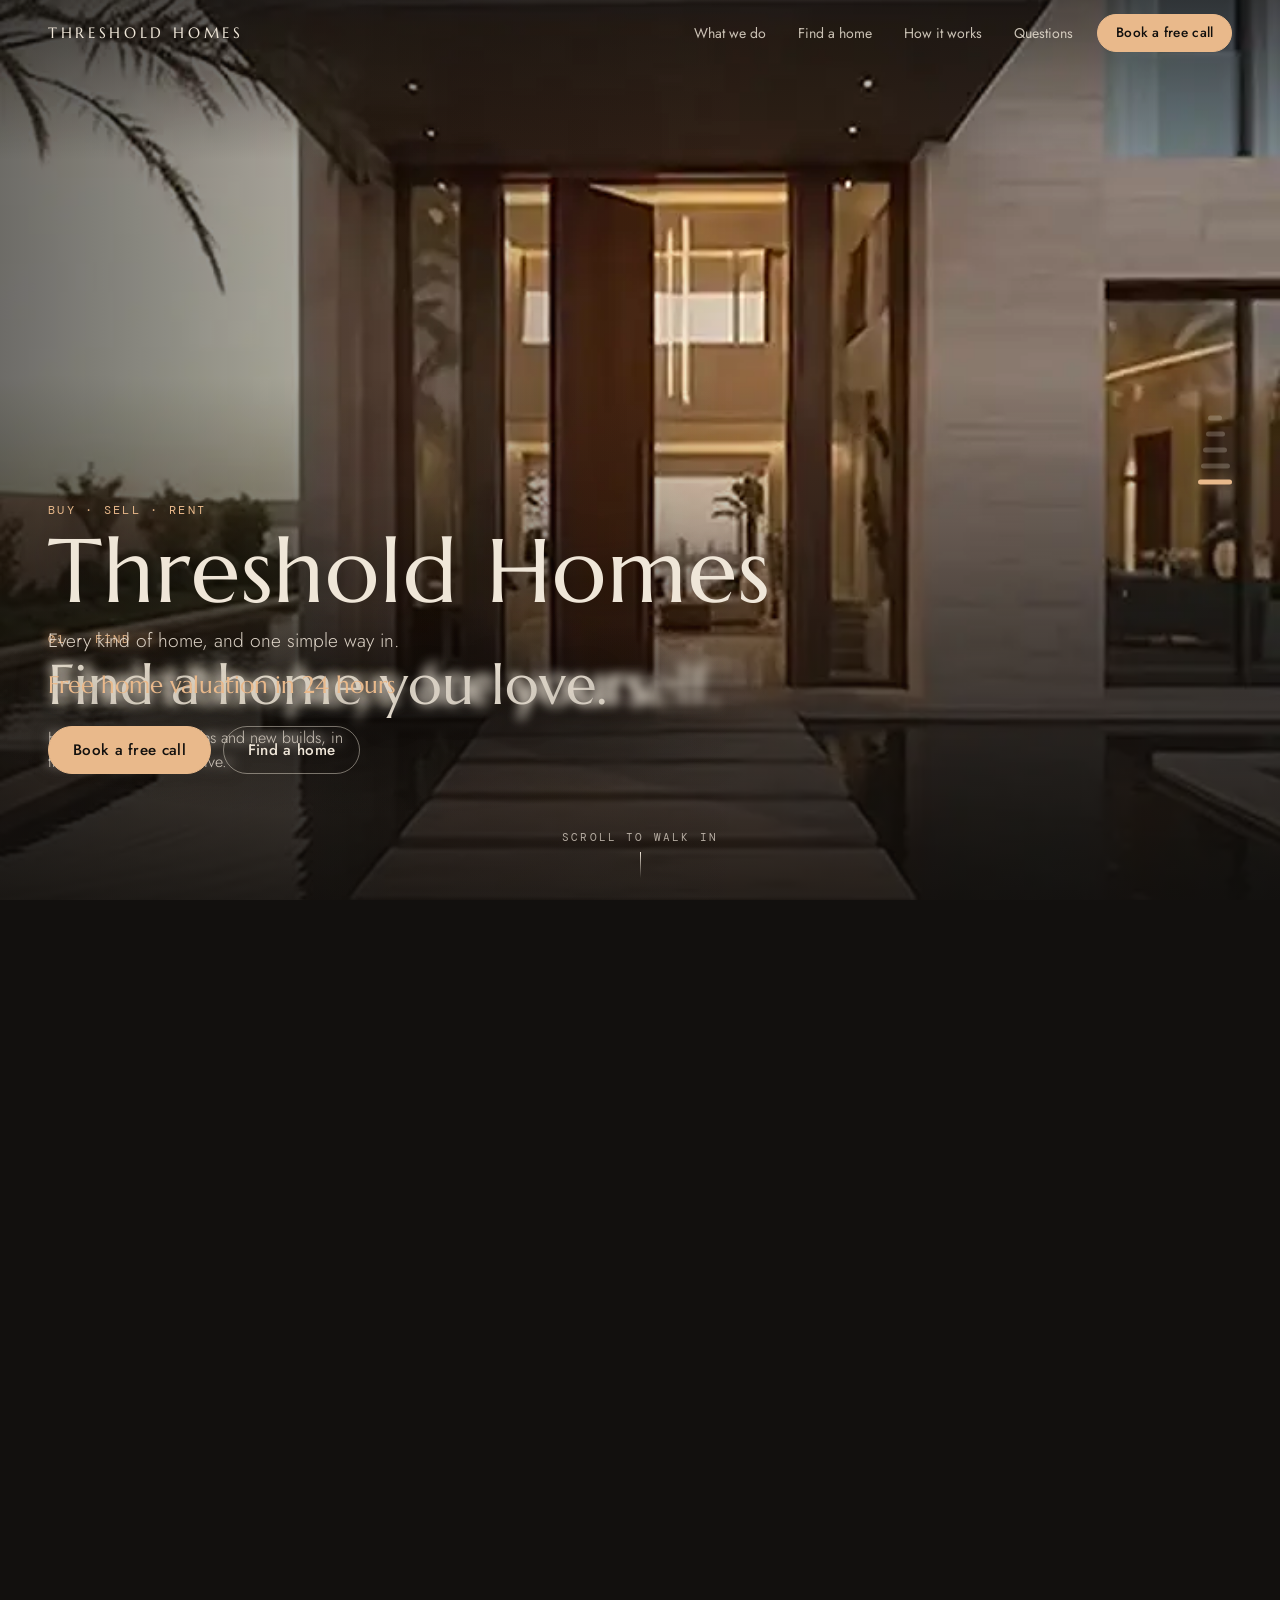
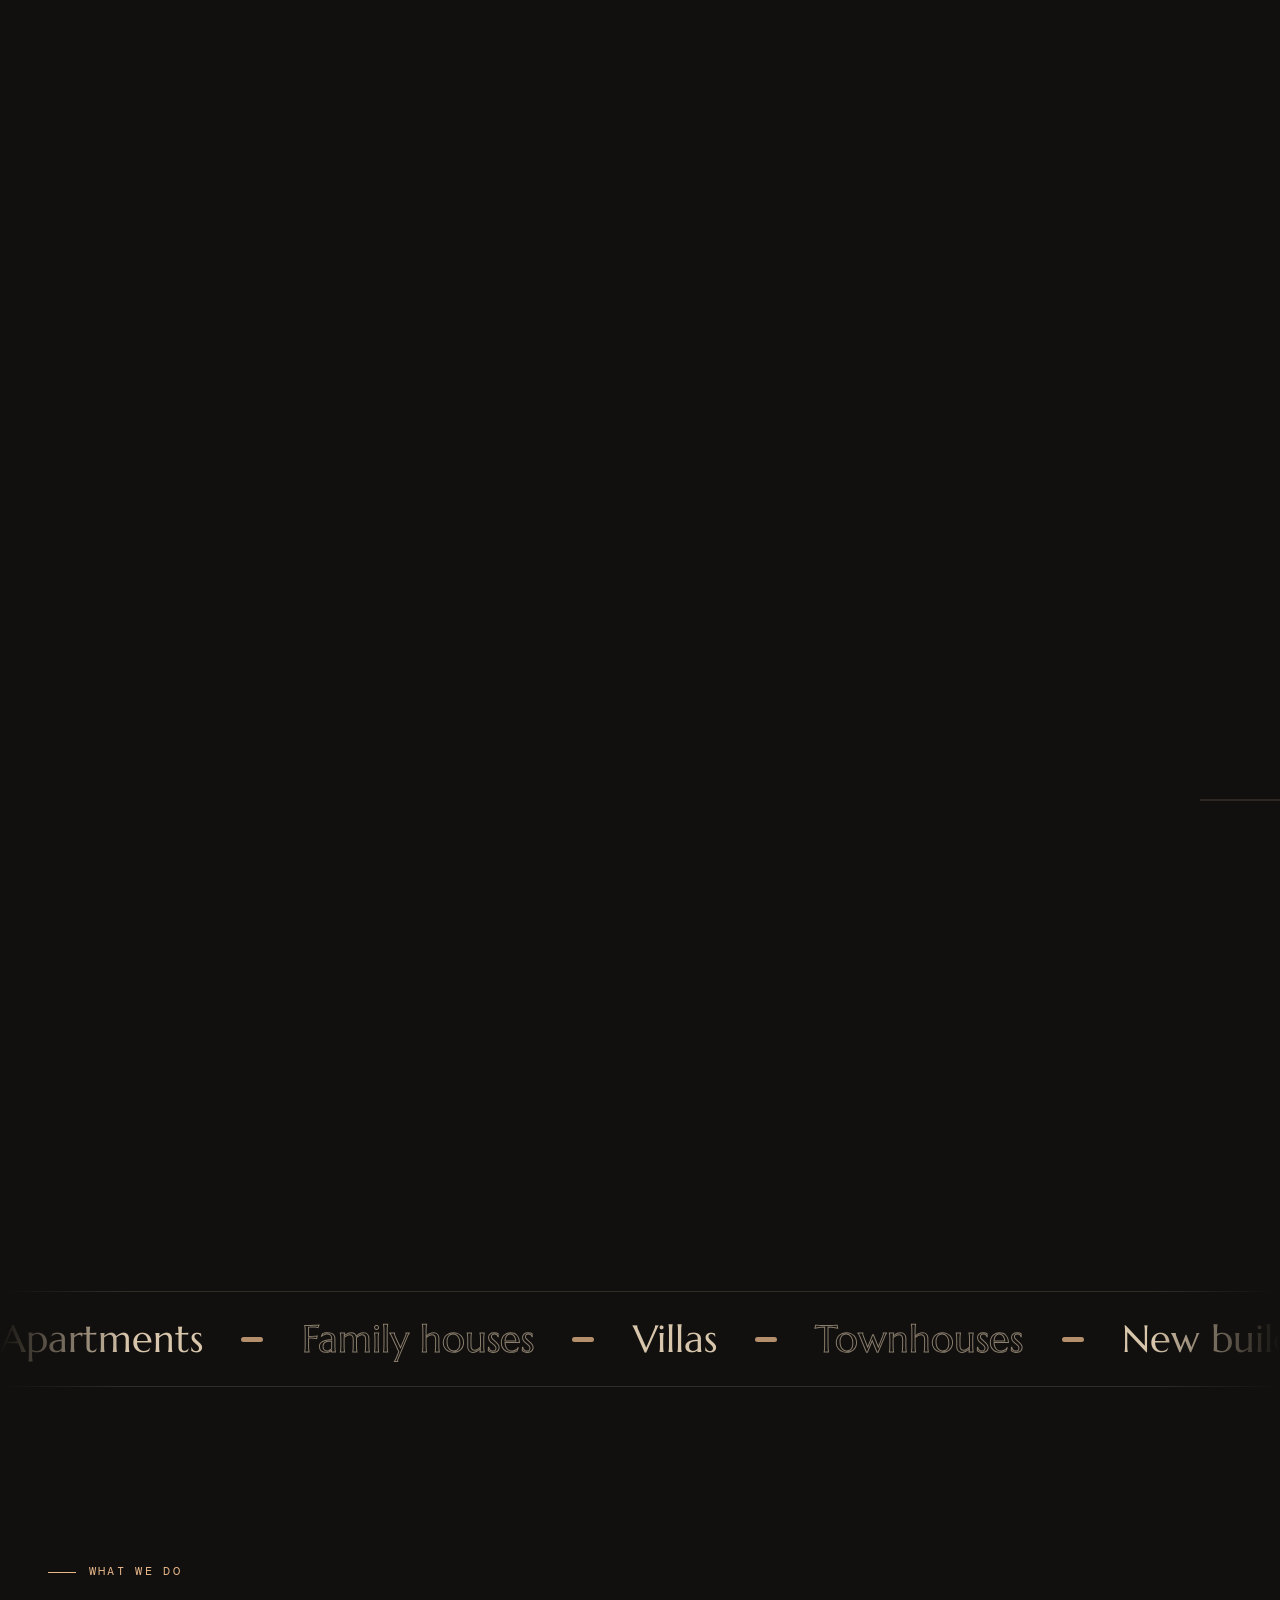
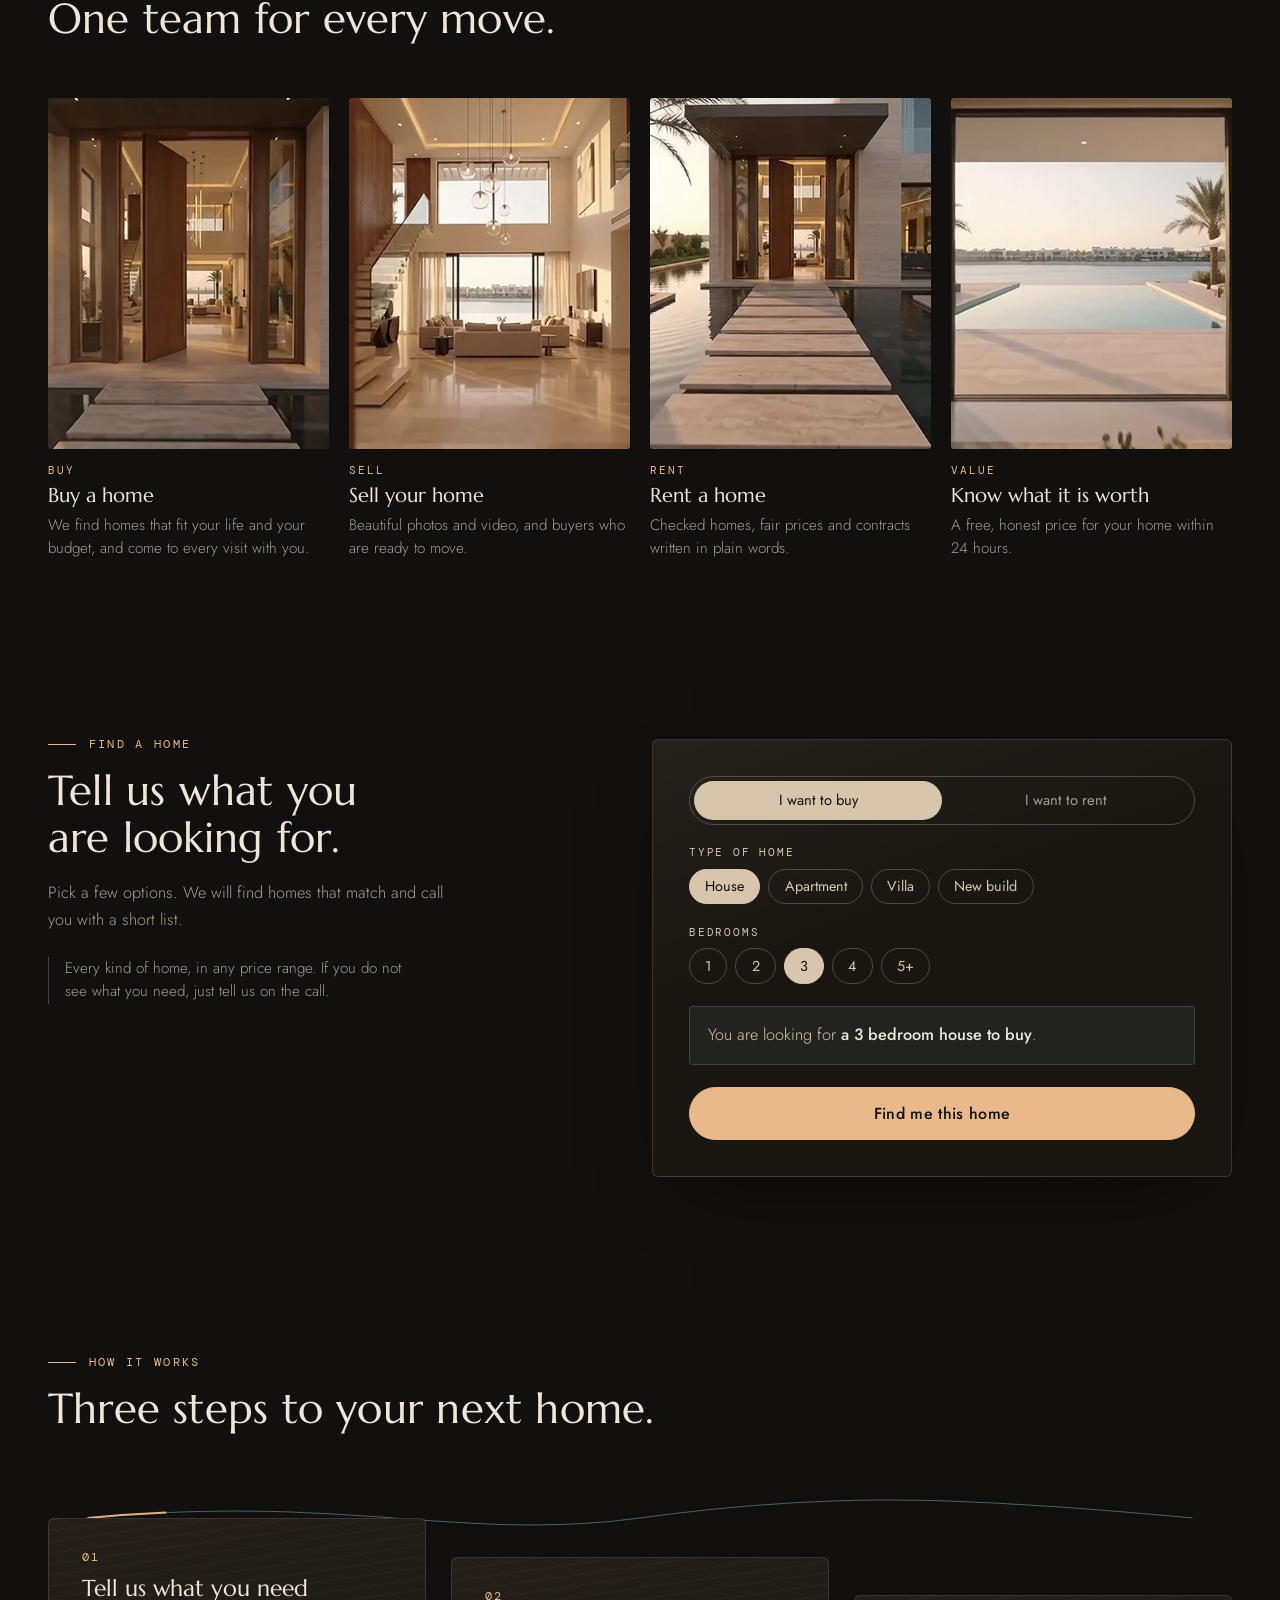
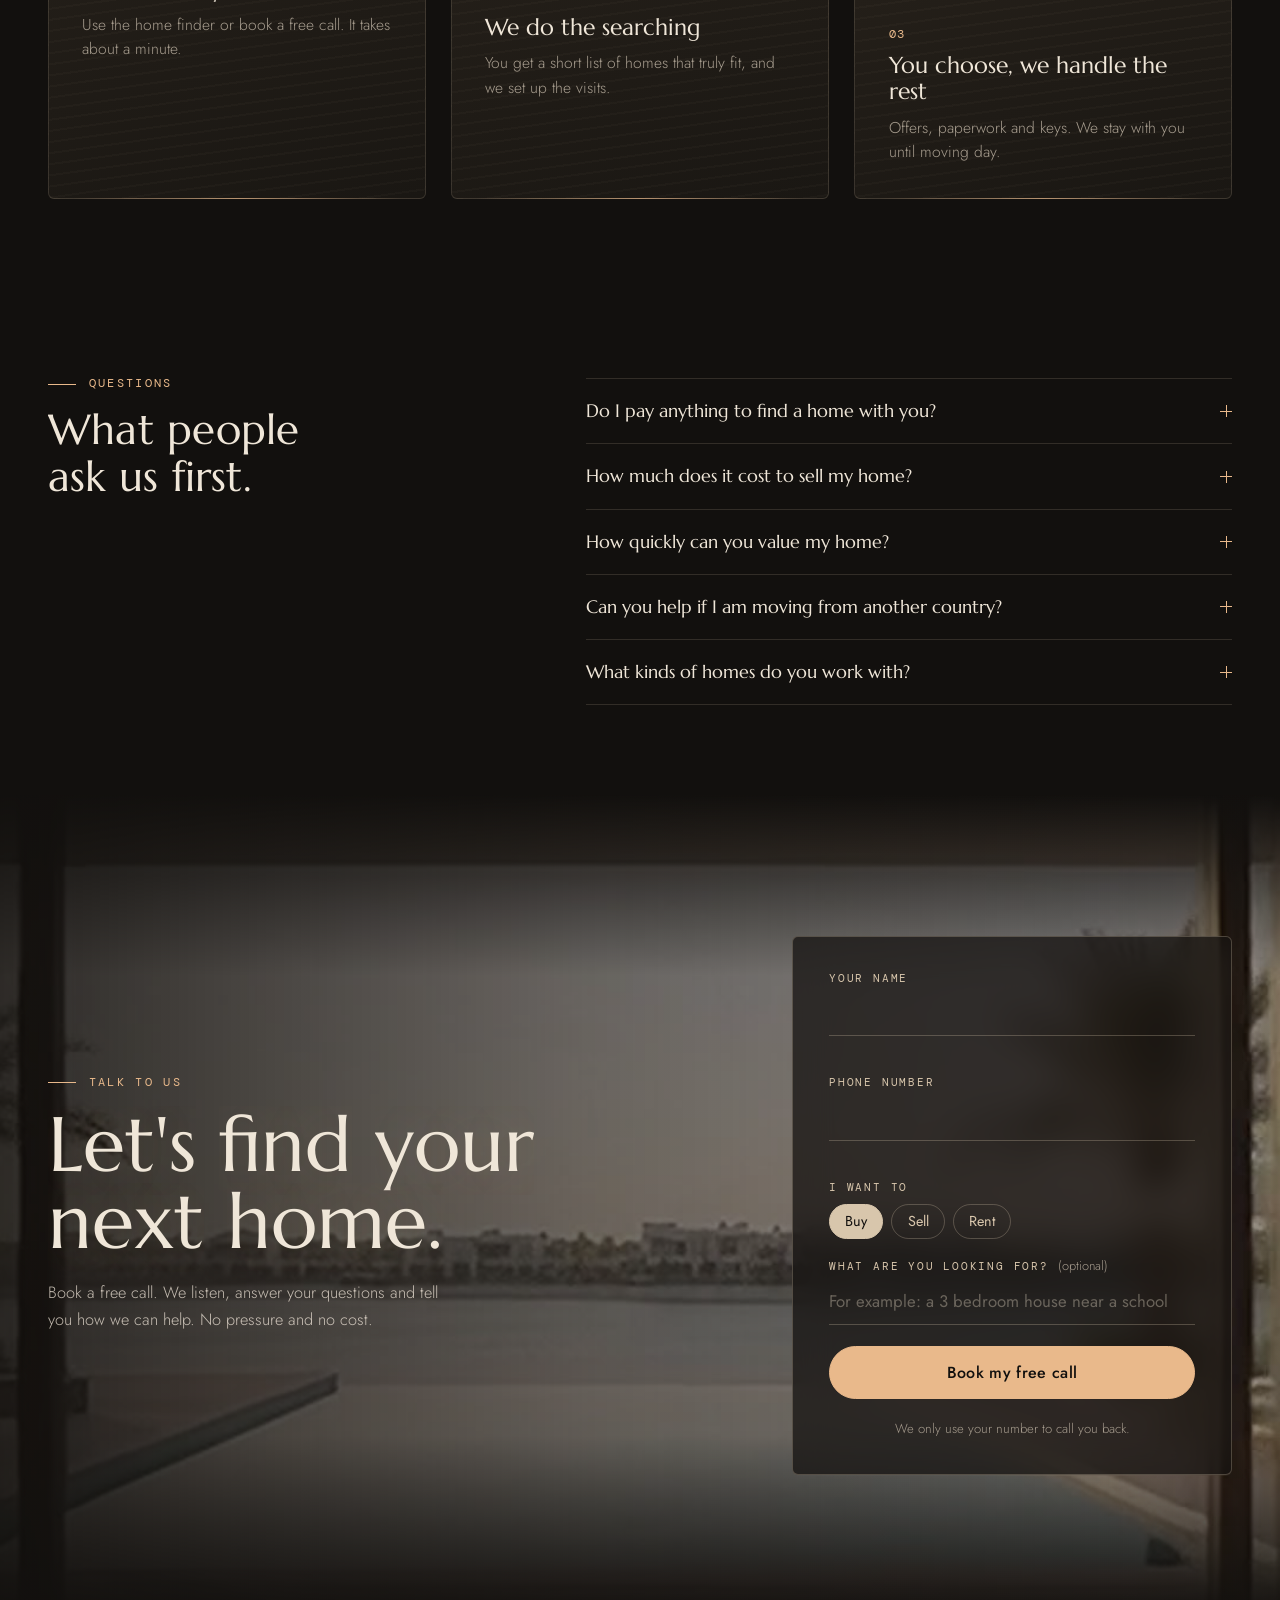
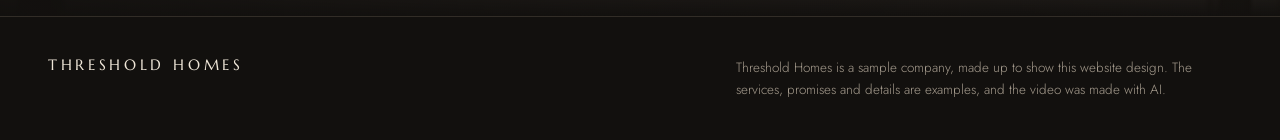
==== commit 7e52a4c1: "Add finishing motion to the sections below the walkthrough One motion idea throughout: things rise o" ====
--- a/threshold-homes/index.html
+++ b/threshold-homes/index.html
@@ -46,7 +46,8 @@
     <a href="#how">How it works</a>
     <a href="#faq">Questions</a>
   </nav>
-  <a class="btn btn-small" href="#book">Book a free call</a>
+  <a class="btn btn-small btn-sheen" href="#book">Book a free call</a>
+  <span class="nav-progress" aria-hidden="true"></span>
 </header>
 
 <main>
@@ -91,7 +92,7 @@
         <p class="settle-s">Every kind of home, and one simple way in.</p>
         <p class="settle-offer">Free home valuation in 24 hours</p>
         <div class="settle-cta">
-          <a class="btn" href="#book">Book a free call</a>
+          <a class="btn btn-sheen" href="#book">Book a free call</a>
           <a class="btn btn-ghost" href="#find">Find a home</a>
         </div>
       </div>
@@ -131,6 +132,12 @@
       <li class="reveal" style="--d:.16s"><strong data-count="0">0</strong><span>Fees for home buyers</span></li>
       <li class="reveal" style="--d:.24s"><strong data-count="1">1</strong><span>Person who looks after you, start to finish</span></li>
     </ul>
+    <div class="ticker" aria-label="Homes we help with: apartments, family houses, villas, townhouses, new builds, studios, penthouses and country homes">
+      <div class="ticker-track" aria-hidden="true">
+        <ul><li>Apartments</li><li>Family houses</li><li>Villas</li><li>Townhouses</li><li>New builds</li><li>Studios</li><li>Penthouses</li><li>Country homes</li></ul>
+        <ul><li>Apartments</li><li>Family houses</li><li>Villas</li><li>Townhouses</li><li>New builds</li><li>Studios</li><li>Penthouses</li><li>Country homes</li></ul>
+      </div>
+    </div>
   </section>
 
   <!-- WHAT WE DO -->
@@ -141,38 +148,46 @@
         <h2 id="services-h" class="h2">One team for every move.</h2>
       </div>
       <div class="plates">
-        <figure class="plate reveal-mask" style="--d:0s">
-          <div class="plate-img"><img src="assets/still-door.jpg" alt="A tall wooden front door stands open onto a bright hall" loading="lazy" width="864" height="1080"></div>
-          <figcaption>
-            <span class="plate-n">Buy</span>
-            <span class="plate-t">Buy a home</span>
-            <span class="plate-p">We find homes that fit your life and your budget, and come to every visit with you.</span>
-          </figcaption>
-        </figure>
-        <figure class="plate reveal-mask" style="--d:.1s">
-          <div class="plate-img"><img src="assets/still-hall.jpg" alt="A bright living room two floors high, with big windows onto the water" loading="lazy" width="864" height="1080"></div>
-          <figcaption>
-            <span class="plate-n">Sell</span>
-            <span class="plate-t">Sell your home</span>
-            <span class="plate-p">Beautiful photos and video, and buyers who are ready to move.</span>
-          </figcaption>
-        </figure>
-        <figure class="plate reveal-mask" style="--d:.2s">
-          <div class="plate-img"><img src="assets/still-water.jpg" alt="Stone steps over a calm pool lead to the front of a modern home" loading="lazy" width="864" height="1080"></div>
-          <figcaption>
-            <span class="plate-n">Rent</span>
-            <span class="plate-t">Rent a home</span>
-            <span class="plate-p">Checked homes, fair prices and contracts written in plain words.</span>
-          </figcaption>
-        </figure>
-        <figure class="plate reveal-mask" style="--d:.3s">
-          <div class="plate-img"><img src="assets/still-pool.jpg" alt="Open glass doors look out over a pool and the sea" loading="lazy" width="864" height="1080"></div>
-          <figcaption>
-            <span class="plate-n">Value</span>
-            <span class="plate-t">Know what it is worth</span>
-            <span class="plate-p">A free, honest price for your home within 24 hours.</span>
-          </figcaption>
-        </figure>
+        <div class="plate reveal-mask" style="--d:0s">
+          <a class="plate-link" href="#find" data-mode="buy" data-card>
+            <div class="plate-img"><img src="assets/still-door.jpg" alt="A tall wooden front door stands open onto a bright hall" loading="lazy" width="864" height="1080"></div>
+            <div class="plate-cap">
+              <span class="plate-n">Buy</span>
+              <span class="plate-t">Buy a home <i class="arr" aria-hidden="true"></i></span>
+              <span class="plate-p">We find homes that fit your life and your budget, and come to every visit with you.</span>
+            </div>
+          </a>
+        </div>
+        <div class="plate reveal-mask" style="--d:.1s">
+          <a class="plate-link" href="#book" data-want="sell" data-card>
+            <div class="plate-img"><img src="assets/still-hall.jpg" alt="A bright living room two floors high, with big windows onto the water" loading="lazy" width="864" height="1080"></div>
+            <div class="plate-cap">
+              <span class="plate-n">Sell</span>
+              <span class="plate-t">Sell your home <i class="arr" aria-hidden="true"></i></span>
+              <span class="plate-p">Beautiful photos and video, and buyers who are ready to move.</span>
+            </div>
+          </a>
+        </div>
+        <div class="plate reveal-mask" style="--d:.2s">
+          <a class="plate-link" href="#find" data-mode="rent" data-card>
+            <div class="plate-img"><img src="assets/still-water.jpg" alt="Stone steps over a calm pool lead to the front of a modern home" loading="lazy" width="864" height="1080"></div>
+            <div class="plate-cap">
+              <span class="plate-n">Rent</span>
+              <span class="plate-t">Rent a home <i class="arr" aria-hidden="true"></i></span>
+              <span class="plate-p">Checked homes, fair prices and contracts written in plain words.</span>
+            </div>
+          </a>
+        </div>
+        <div class="plate reveal-mask" style="--d:.3s">
+          <a class="plate-link" href="#book" data-want="sell" data-need="A free valuation of my home" data-card>
+            <div class="plate-img"><img src="assets/still-pool.jpg" alt="Open glass doors look out over a pool and the sea" loading="lazy" width="864" height="1080"></div>
+            <div class="plate-cap">
+              <span class="plate-n">Value</span>
+              <span class="plate-t">Know what it is worth <i class="arr" aria-hidden="true"></i></span>
+              <span class="plate-p">A free, honest price for your home within 24 hours.</span>
+            </div>
+          </a>
+        </div>
       </div>
     </div>
   </section>
@@ -209,7 +224,7 @@
           <label><input type="radio" name="beds" value="5+"><span>5+</span></label>
         </fieldset>
         <p class="finder-sum" aria-live="polite">You are looking for <strong data-sum>a 3 bedroom house to buy</strong>.</p>
-        <a class="btn btn-wide" href="#book" data-finder-go>Find me this home</a>
+        <a class="btn btn-wide btn-sheen" href="#book" data-finder-go>Find me this home</a>
       </div>
     </div>
   </section>
@@ -223,6 +238,7 @@
       </div>
       <svg class="path" viewBox="0 0 1200 60" preserveAspectRatio="none" aria-hidden="true">
         <path d="M40 30 C 300 6, 420 54, 600 30 S 900 6, 1160 30" pathLength="1"/>
+        <path class="path-glint" d="M40 30 C 300 6, 420 54, 600 30 S 900 6, 1160 30" pathLength="1"/>
       </svg>
       <ol class="stone-steps">
         <li class="stone reveal" style="--d:0s">
@@ -308,9 +324,10 @@
           <label for="f-need">What are you looking for? <span class="opt-note">(optional)</span></label>
           <input id="f-need" name="need" type="text" placeholder="For example: a 3 bedroom house near a school">
         </div>
-        <button class="btn btn-wide" type="submit">Book my free call</button>
+        <button class="btn btn-wide btn-sheen" type="submit">Book my free call</button>
         <p class="form-fine">We only use your number to call you back.</p>
         <div class="form-done" role="status" aria-live="polite" hidden>
+          <svg class="done-check" viewBox="0 0 52 52" aria-hidden="true"><circle cx="26" cy="26" r="24" pathLength="1"/><path d="M15 27 l7.5 7.5 L37 19" pathLength="1"/></svg>
           <p class="form-done-h">Thank you<span data-done-name></span>.</p>
           <p>This is a sample website, so your message was not sent. On a real website it would go straight to our team, who would call you back.</p>
         </div>
--- a/threshold-homes/assets/styles.css
+++ b/threshold-homes/assets/styles.css
@@ -132,7 +132,7 @@
   letter-spacing: .02em;
   text-decoration: none;
   cursor: pointer;
-  transition: background .35s var(--ease), color .35s var(--ease), box-shadow .5s var(--ease), transform .35s var(--ease);
+  transition: background .35s var(--ease), color .35s var(--ease), box-shadow .5s var(--ease), transform .35s var(--ease), translate .45s var(--ease-out);
 }
 .btn:hover { box-shadow: 0 0 0 6px rgba(233, 185, 139, .14), 0 10px 40px -12px rgba(233, 185, 139, .55); transform: translateY(-1px); }
 .btn:active { transform: translateY(0); }
@@ -420,11 +420,11 @@
 .js .reveal.in { opacity: 1; transform: none; }
 
 .js .reveal-mask .plate-img { clip-path: inset(100% 0 0 0); transition: clip-path 1.3s var(--ease-out) var(--d, 0s); }
-.js .reveal-mask .plate-img img { transform: scale(1.14); transition: transform 1.8s var(--ease-out) var(--d, 0s); }
-.js .reveal-mask figcaption { opacity: 0; transition: opacity .9s var(--ease) calc(var(--d, 0s) + .4s); }
+.js .reveal-mask .plate-img img { scale: 1.18; transition: scale 1.8s var(--ease-out) var(--d, 0s); }
+.js .reveal-mask .plate-cap { opacity: 0; transition: opacity .9s var(--ease) calc(var(--d, 0s) + .4s); }
 .js .reveal-mask.in .plate-img { clip-path: inset(0 0 0 0); }
-.js .reveal-mask.in .plate-img img { transform: scale(1); }
-.js .reveal-mask.in figcaption { opacity: 1; }
+.js .reveal-mask.in .plate-img img { scale: 1.08; }
+.js .reveal-mask.in .plate-cap { opacity: 1; }
 
 section { position: relative; }
 section:not(.hero) { padding-block: clamp(52px, 7vw, 100px); }
@@ -447,7 +447,10 @@
   padding: 0;
   list-style: none;
 }
-.facts li { display: grid; gap: .5rem; padding-top: 1.1rem; border-top: 1px solid var(--line-2); }
+.facts li { position: relative; display: grid; gap: .5rem; padding-top: 1.1rem; }
+.facts li::before, .facts li::after { content: ""; position: absolute; top: 0; left: 0; height: 1px; transform-origin: left; }
+.facts li::before { right: 0; background: var(--line-2); }
+.facts li::after { top: -.5px; width: 28px; height: 2px; background: var(--dusk); }
 .facts strong { font: 400 clamp(2rem, 3.6vw, 3.1rem)/1 var(--display); color: var(--sand); font-variant-numeric: tabular-nums; }
 .facts span { font: 300 .95rem/1.4 var(--body); color: var(--mist); }
 
@@ -468,8 +471,8 @@
 }
 .plate.in .plate-img::after { animation: sweep 9s var(--ease) infinite 2s; }
 @keyframes sweep { 0%, 70% { background-position: 120% 0; } 100% { background-position: -40% 0; } }
-.plate:hover .plate-img img { transform: scale(1.035); transition-duration: 1.6s; }
-.plate figcaption { display: grid; gap: .45rem; padding-top: 1rem; }
+.js .plate.reveal-mask.in .plate-link:hover .plate-img img { scale: 1.13; transition-duration: 1.2s; transition-delay: 0s; }
+.plate-cap { display: grid; gap: .45rem; padding-top: 1rem; }
 .plate-n { font: 400 .7rem/1 var(--mono); letter-spacing: .18em; text-transform: uppercase; color: var(--dusk); }
 .plate-t { font: 400 clamp(1.2rem, 1.6vw, 1.45rem)/1.15 var(--display); color: var(--sand); }
 .plate-p { font: 300 .95rem/1.5 var(--body); color: var(--mist); max-width: 32ch; }
@@ -605,7 +608,7 @@
 /* ---------- final call to action ---------- */
 .cta { overflow: hidden; isolation: isolate; padding-block: clamp(80px, 11vw, 150px) !important; }
 .cta-bg { position: absolute; inset: 0; z-index: -2; }
-.cta-bg img { width: 100%; height: 100%; object-fit: cover; object-position: 50% 42%; animation: cta-drift 30s var(--ease) infinite alternate; }
+.cta-bg img { position: absolute; left: 0; top: -10%; width: 100%; height: 120%; max-width: none; object-fit: cover; object-position: 50% 42%; animation: cta-drift 30s var(--ease) infinite alternate; }
 .cta-bg::after {
   content: "";
   position: absolute;
@@ -656,6 +659,7 @@
 .cta .lede { margin-top: 1.3rem; color: rgba(239, 230, 216, .78); }
 
 .form {
+  position: relative;
   display: grid;
   gap: 1.3rem;
   padding: clamp(22px, 3vw, 36px);
@@ -750,11 +754,171 @@
 
 .btn, .mark { white-space: nowrap; }
 
+
+/* ---------- finishing motion ----------
+   One idea throughout: things rise over a line, the way you step over a
+   threshold. Transform and opacity only, so it stays smooth on phones. */
+
+/* headings arrive word by word from behind a line */
+.split .w { display: inline-block; overflow: hidden; vertical-align: top; padding-bottom: .16em; margin-bottom: -.16em; }
+.split .w > span { display: inline-block; translate: 0 110%; transition: translate 1.05s var(--ease-out) calc(var(--d, 0s) + .08s + var(--i, 0) * 55ms); }
+.in .split .w > span { translate: 0 0; }
+
+/* each promise draws its own line, then a short gold mark */
+.js .facts li::before { scale: 0 1; transition: scale 1.3s var(--ease-out) calc(var(--d, 0s) + .1s); }
+.js .facts li::after { scale: 0 1; transition: scale .9s var(--ease-out) calc(var(--d, 0s) + .75s); }
+.js .facts li.in::before, .js .facts li.in::after { scale: 1 1; }
+
+/* a slow band of every kind of home */
+.ticker {
+  position: relative;
+  margin-top: clamp(48px, 7vw, 88px);
+  padding-block: clamp(16px, 2.4vw, 26px);
+  border-block: 1px solid var(--line);
+  overflow: hidden;
+  -webkit-mask-image: linear-gradient(90deg, transparent, #000 10%, #000 90%, transparent);
+  mask-image: linear-gradient(90deg, transparent, #000 10%, #000 90%, transparent);
+}
+.ticker-track { display: flex; width: max-content; animation: ticker 64s linear infinite; }
+.ticker ul { display: flex; margin: 0; padding: 0; list-style: none; }
+.ticker li {
+  display: flex;
+  align-items: center;
+  gap: clamp(20px, 3vw, 40px);
+  padding-right: clamp(20px, 3vw, 40px);
+  font: 400 clamp(1.5rem, 3vw, 2.6rem)/1.1 var(--display);
+  color: var(--stone);
+  white-space: nowrap;
+}
+.ticker li:nth-child(even) { color: transparent; -webkit-text-stroke: 1px rgba(216, 198, 172, .6); }
+.ticker li::after { content: ""; flex: none; width: 22px; height: 5px; border-radius: 3px; background: var(--dusk); opacity: .75; }
+@media (hover: hover) { .ticker:hover .ticker-track { animation-play-state: paused; } }
+@keyframes ticker { to { transform: translate3d(-50%, 0, 0); } }
+
+/* service cards: a soft light follows the pointer, the arrow steps in */
+.plate-link { display: block; color: inherit; text-decoration: none; border-radius: 4px; }
+.plate-link:focus-visible { outline-offset: 6px; }
+.plate-img::before {
+  content: "";
+  position: absolute;
+  inset: 0;
+  z-index: 1;
+  background: radial-gradient(420px circle at var(--mx, 50%) var(--my, 40%), rgba(255, 236, 210, .18), transparent 62%);
+  opacity: 0;
+  transition: opacity .5s var(--ease);
+  pointer-events: none;
+}
+.plate-link:hover .plate-img::before { opacity: 1; }
+.plate-t { transition: color .4s var(--ease); }
+.plate-link:hover .plate-t { color: var(--dusk); }
+.arr { position: relative; display: inline-block; width: .8em; height: 1px; margin-left: .3em; vertical-align: middle; background: currentColor; opacity: 0; translate: -10px 0; transition: opacity .4s var(--ease), translate .55s var(--ease-out); }
+.arr::after { content: ""; position: absolute; right: 0; top: -3px; width: 6px; height: 6px; border-top: 1px solid currentColor; border-right: 1px solid currentColor; rotate: 45deg; }
+.plate-link:hover .arr, .plate-link:focus-visible .arr { opacity: 1; translate: 0 0; }
+@media (hover: none) { .arr { opacity: .8; translate: 0 0; } }
+
+/* panels and stones: the same soft light, and stones lift under the pointer */
+.panel::after, .stone::after, .form::after {
+  content: "";
+  position: absolute;
+  inset: 0;
+  border-radius: inherit;
+  background: radial-gradient(380px circle at var(--mx, 50%) var(--my, 50%), rgba(233, 185, 139, .085), transparent 65%);
+  opacity: 0;
+  transition: opacity .5s var(--ease);
+  pointer-events: none;
+}
+.stone { transition: translate .6s var(--ease-out), border-color .4s var(--ease); }
+@media (hover: hover) {
+  .panel:hover::after, .stone:hover::after, .form:hover::after { opacity: 1; }
+  .stone:hover { translate: 0 -5px; border-color: var(--line-2); }
+}
+
+/* a light runs along the path between the steps */
+.path .path-glint { stroke: var(--dusk); stroke-opacity: .95; stroke-width: 2; stroke-dasharray: .07 .93; opacity: 0; }
+.path.in .path-glint { opacity: 1; transition: opacity .8s var(--ease) 2.6s; animation: run 6s var(--ease) 2.6s infinite; }
+@keyframes run { from { stroke-dashoffset: .07; } to { stroke-dashoffset: -1; } }
+
+/* home finder: chips press, the summary changes with a small rise */
+.chips span { transition: background .3s var(--ease), color .3s var(--ease), border-color .3s var(--ease), scale .2s var(--ease); }
+.chips label:active span { scale: .94; }
+.finder-sum strong { display: inline; }
+.finder-sum strong.bump { display: inline-block; animation: bump .55s var(--ease-out); }
+@keyframes bump { from { opacity: .15; translate: 0 6px; } }
+
+/* questions: answers slide in, questions warm on hover */
+.qs summary { transition: color .3s var(--ease); }
+@media (hover: hover) { .qs summary:hover { color: var(--dusk); } }
+.qs details[open] p { animation: answer .6s var(--ease-out); }
+@keyframes answer { from { opacity: 0; translate: 0 -8px; } }
+
+/* call form: fields arrive one after another */
+.js .form.reveal > * { opacity: 0; translate: 0 14px; transition: opacity .8s var(--ease-out), translate 1s var(--ease-out); }
+.js .form.reveal.in > * { opacity: 1; translate: 0 0; }
+.js .form.reveal.in > :nth-child(1) { transition-delay: .2s; }
+.js .form.reveal.in > :nth-child(2) { transition-delay: .28s; }
+.js .form.reveal.in > :nth-child(3) { transition-delay: .36s; }
+.js .form.reveal.in > :nth-child(4) { transition-delay: .44s; }
+.js .form.reveal.in > :nth-child(5) { transition-delay: .52s; }
+.js .form.reveal.in > :nth-child(6) { transition-delay: .6s; }
+
+/* the thank-you: a check mark draws itself, then the words rise */
+.done-check { width: 52px; height: 52px; }
+.done-check circle, .done-check path { fill: none; stroke: var(--dusk); stroke-width: 2; stroke-linecap: round; stroke-linejoin: round; stroke-dasharray: 1; stroke-dashoffset: 1; }
+.form-done:not([hidden]) .done-check circle { animation: draw .9s var(--ease-out) .1s forwards; }
+.form-done:not([hidden]) .done-check path { animation: draw .5s var(--ease-out) .8s forwards; }
+.form-done:not([hidden]) > p { animation: rise .8s var(--ease-out) both; }
+.form-done:not([hidden]) > p:nth-of-type(1) { animation-delay: .5s; }
+.form-done:not([hidden]) > p:nth-of-type(2) { animation-delay: .65s; }
+@keyframes draw { to { stroke-dashoffset: 0; } }
+@keyframes rise { from { opacity: 0; translate: 0 12px; } }
+
+/* main buttons: a slow sheen every few seconds */
+.btn { position: relative; overflow: hidden; isolation: isolate; }
+.btn-sheen::after {
+  content: "";
+  position: absolute;
+  top: 0; bottom: 0; left: 0;
+  z-index: -1;
+  width: 45%;
+  background: linear-gradient(100deg, transparent, rgba(255, 250, 240, .55), transparent);
+  transform: translateX(-130%) skewX(-18deg);
+  animation: sheen 7s var(--ease) 2.5s infinite;
+  pointer-events: none;
+}
+@keyframes sheen { 0%, 82% { transform: translateX(-130%) skewX(-18deg); } 100% { transform: translateX(340%) skewX(-18deg); } }
+
+/* menu: how far down the page you are, and which section you are in */
+.nav-progress {
+  position: absolute;
+  left: 0; right: 0; bottom: -1px;
+  height: 1px;
+  background: linear-gradient(90deg, var(--dusk), rgba(233, 185, 139, .35));
+  transform-origin: left;
+  scale: var(--page, 0) 1;
+  opacity: 0;
+  transition: opacity .5s var(--ease);
+  pointer-events: none;
+}
+.nav.is-solid .nav-progress { opacity: 1; }
+.nav-links a { transition: color .3s var(--ease); }
+.nav-links a.is-active { color: var(--sand); }
+.nav-links a.is-active::after { transform: scaleX(1); transform-origin: left; }
+
+@media (max-width: 560px) {
+  .ticker li { font-size: 1.35rem; }
+}
+
 /* ---------- reduced motion: everything still, everything readable ---------- */
 @media (prefers-reduced-motion: reduce) {
   html { scroll-behavior: auto; }
   *, *::before, *::after { animation: none !important; transition-duration: .01ms !important; transition-delay: 0s !important; }
-  .js .reveal, .js .reveal-mask .plate-img, .js .reveal-mask .plate-img img, .js .reveal-mask figcaption { opacity: 1; transform: none; clip-path: none; }
+  .js .reveal, .js .reveal-mask .plate-img, .js .reveal-mask .plate-img img, .js .reveal-mask .plate-cap { opacity: 1; transform: none; clip-path: none; }
   .horizon path, .path path { stroke-dashoffset: 0; }
+  .split .w > span { translate: none; }
+  .js .facts li::before, .js .facts li::after { scale: 1 1; }
+  .js .form.reveal > * { opacity: 1; translate: none; }
+  .done-check circle, .done-check path { stroke-dashoffset: 0; }
+  .plate-img img, .cta-bg img { scale: 1 !important; translate: none !important; }
+  .path .path-glint, .btn-sheen::after { display: none; }
   .motes { display: none; }
 }
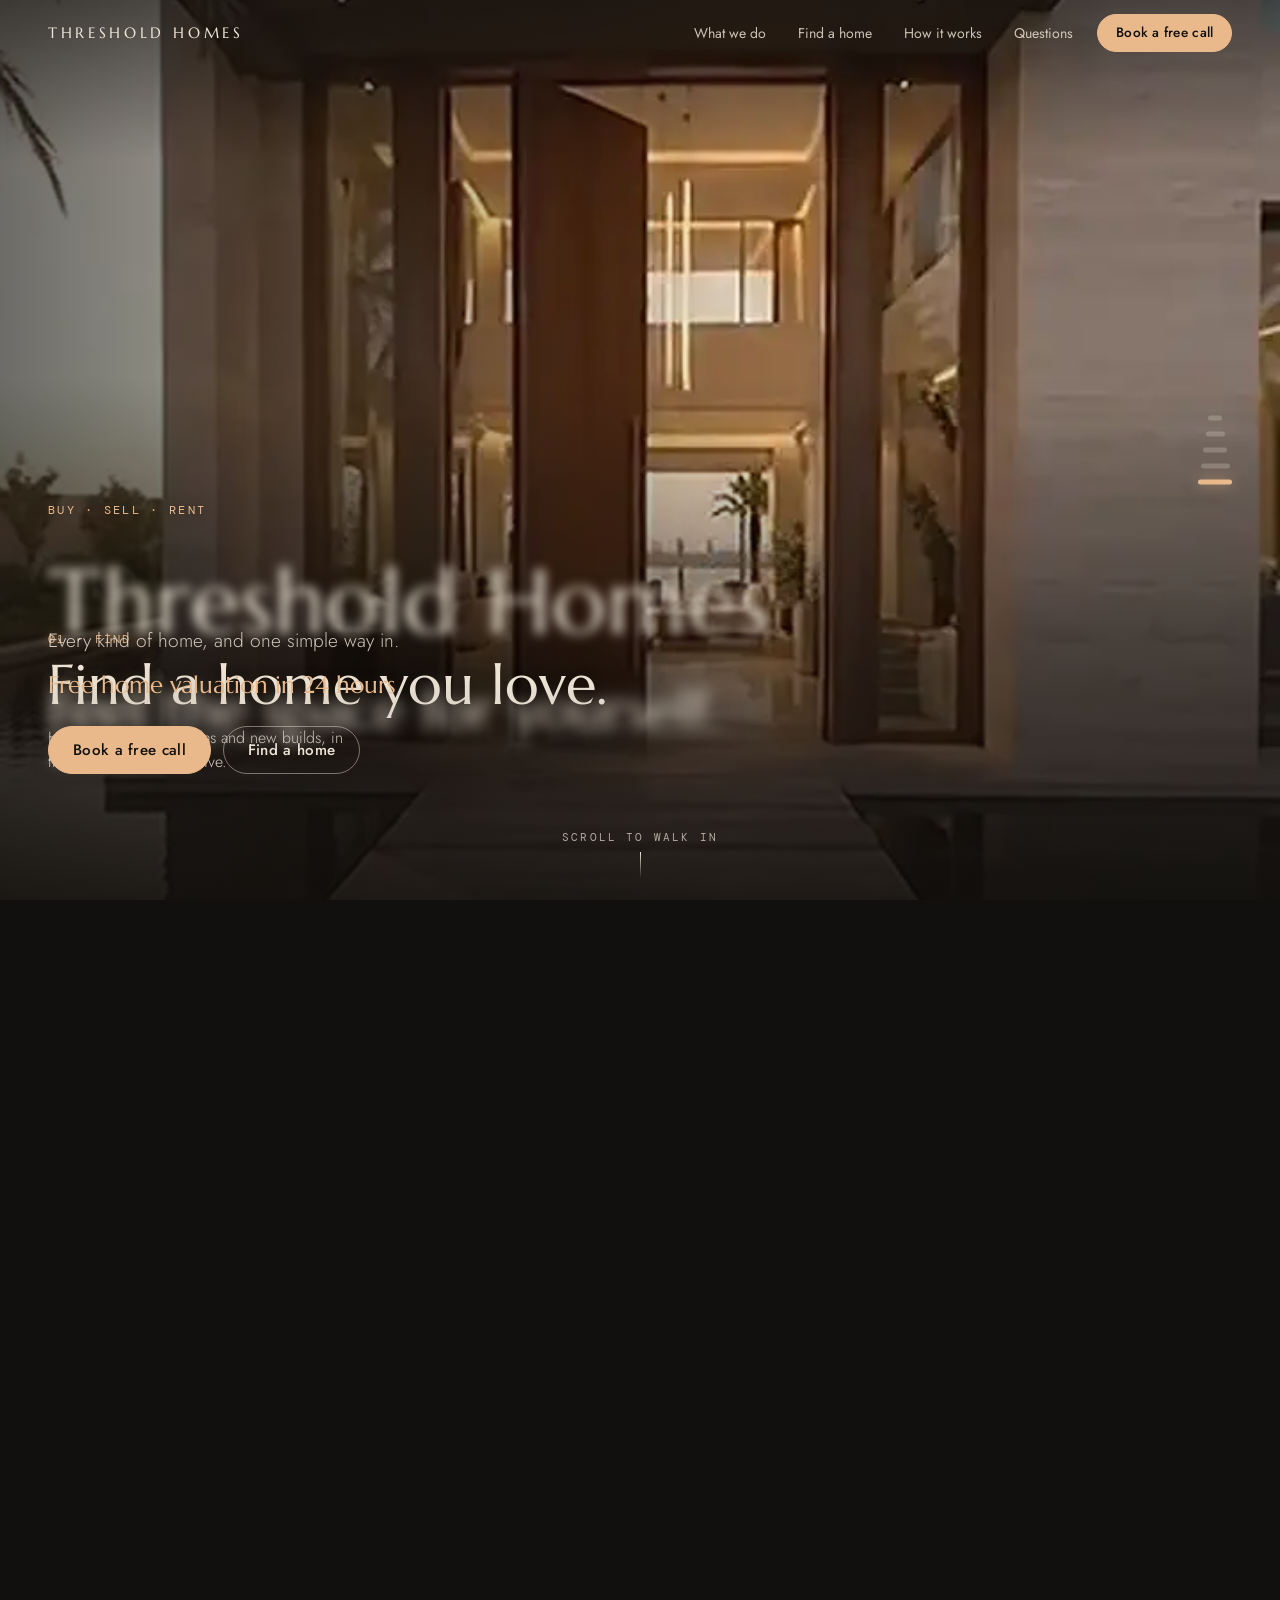
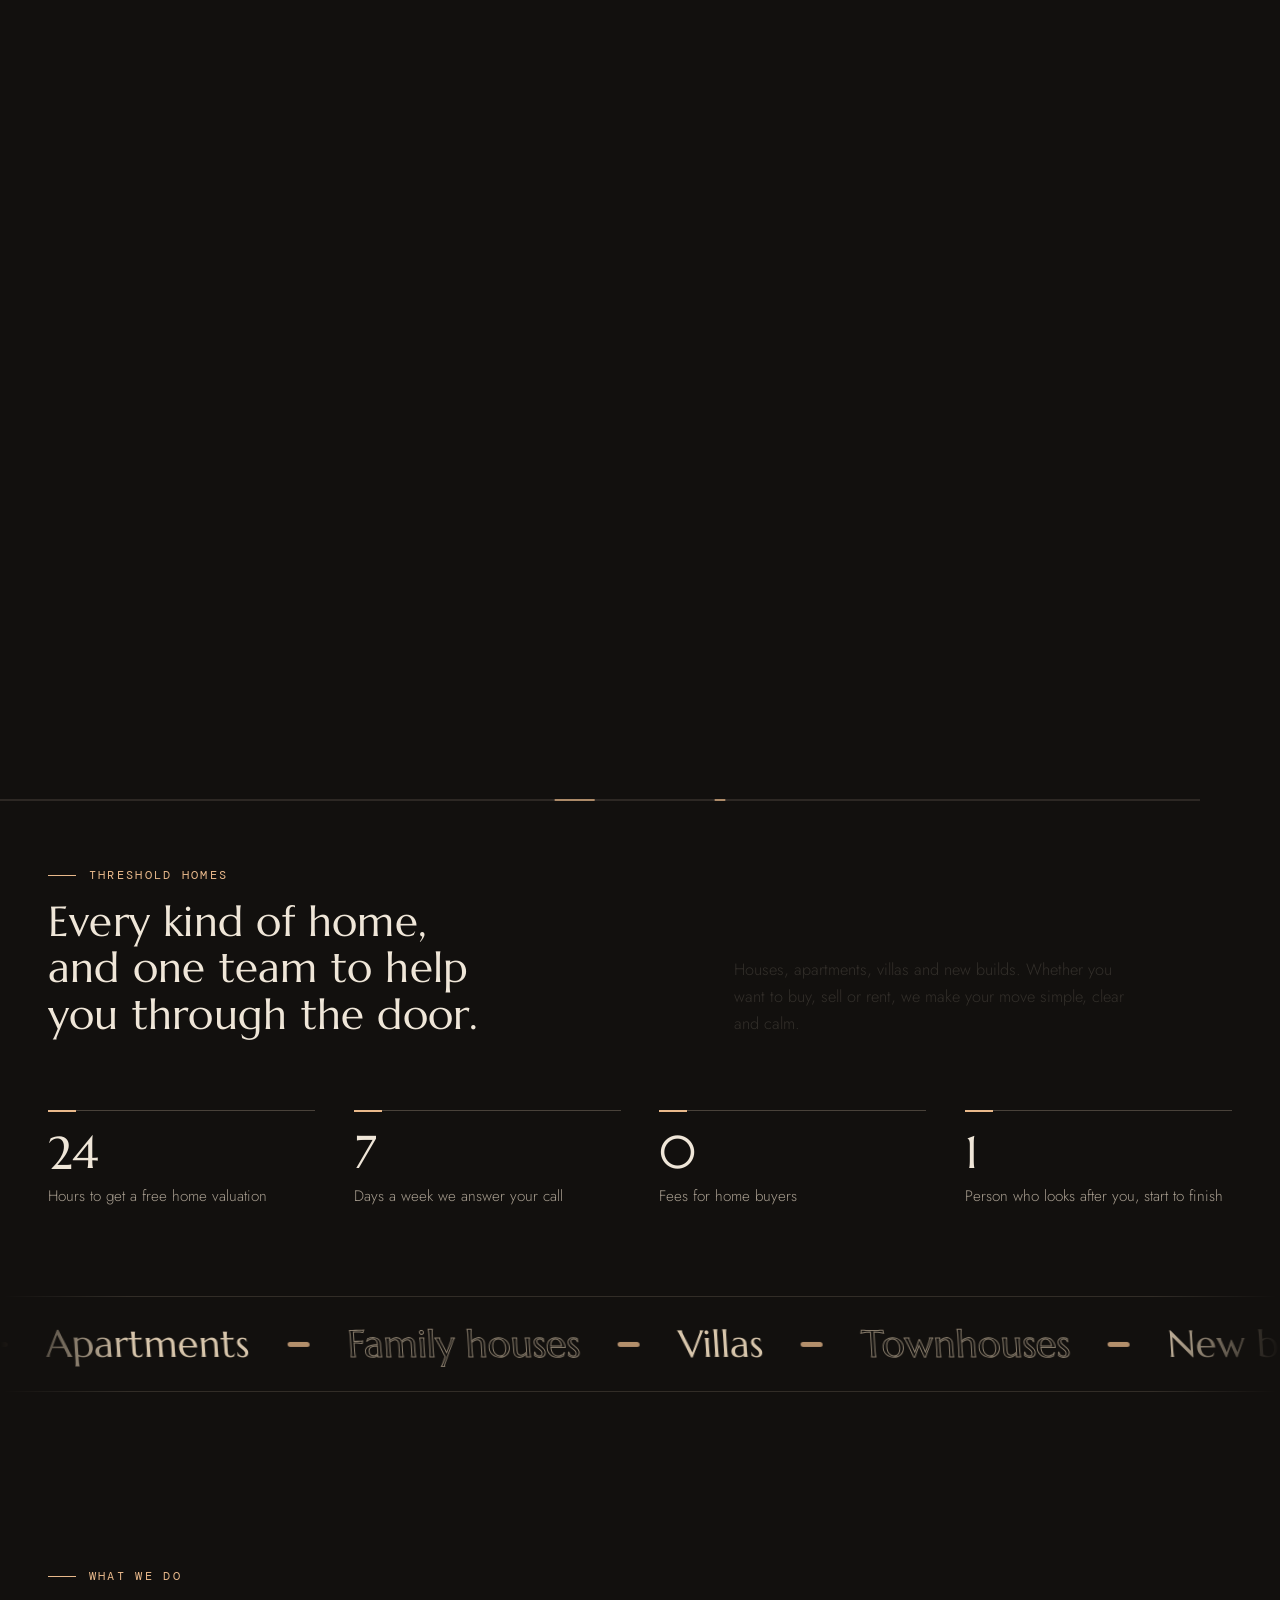
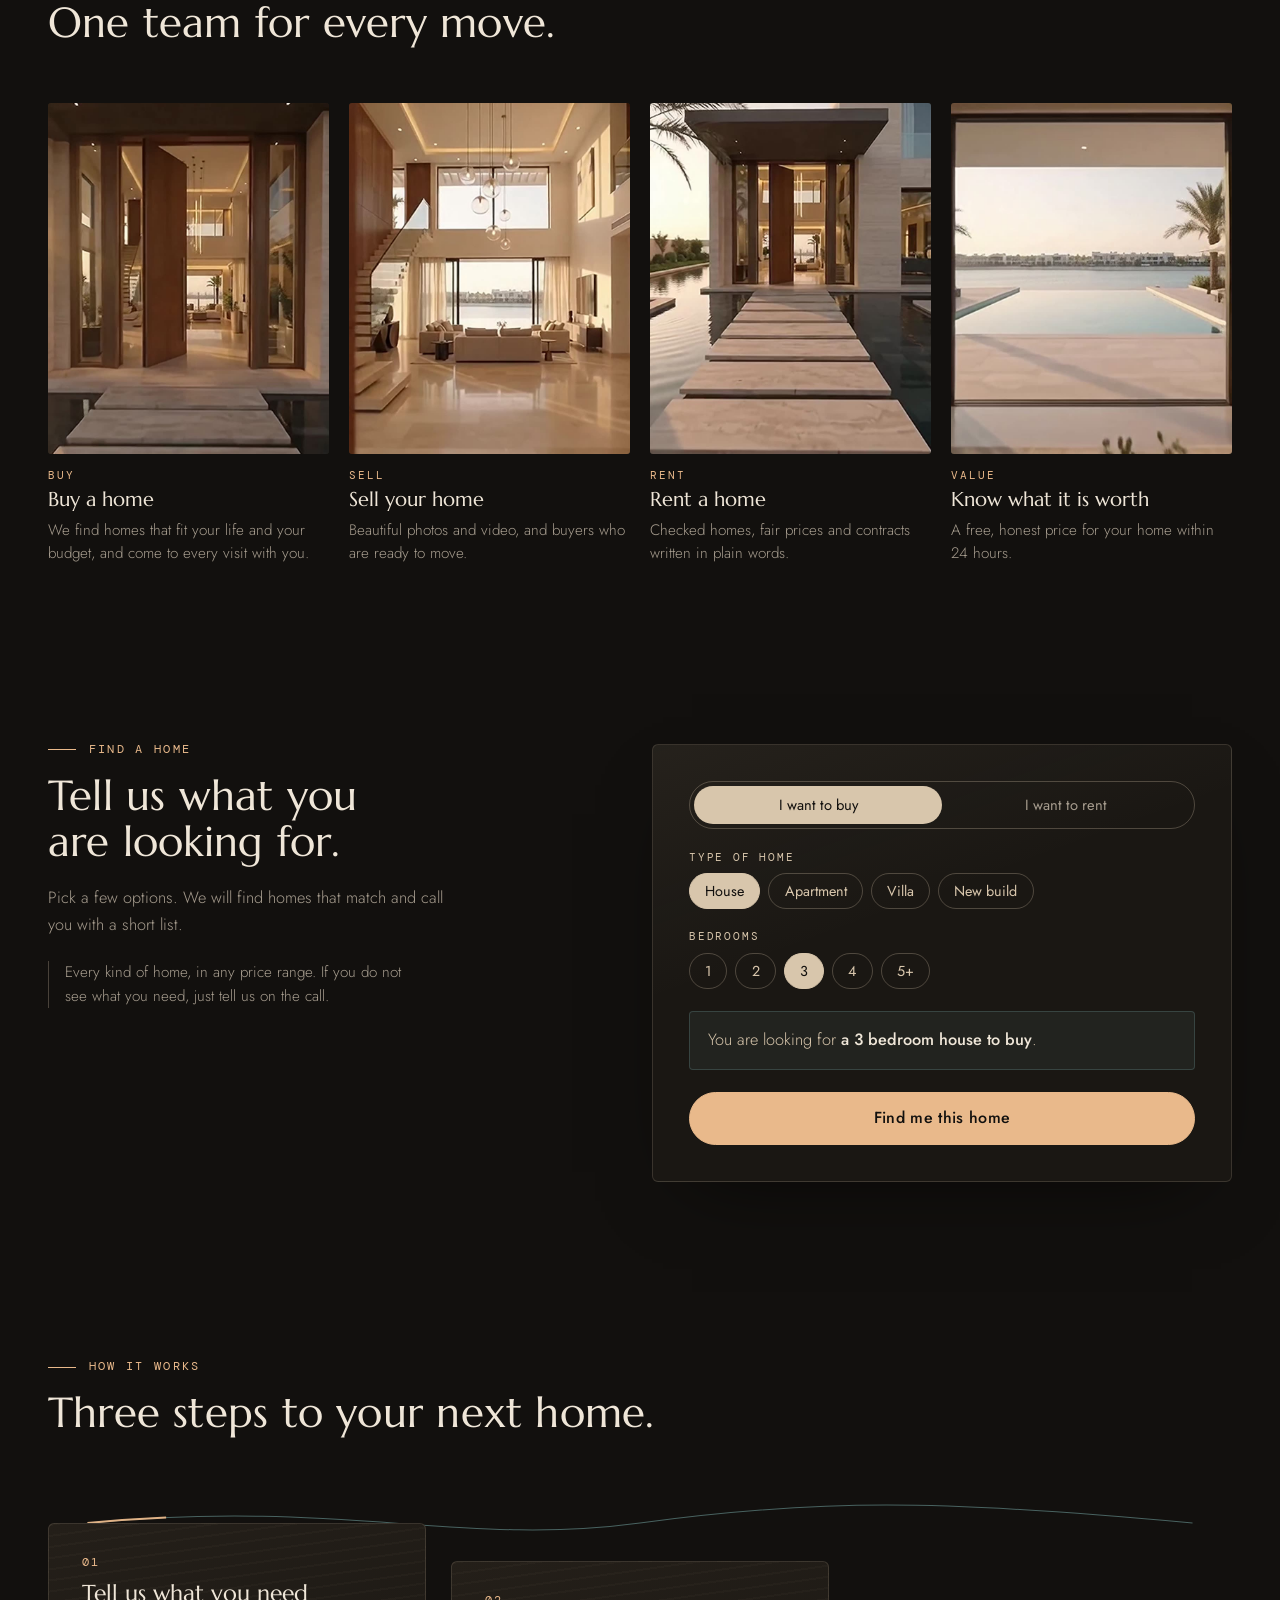
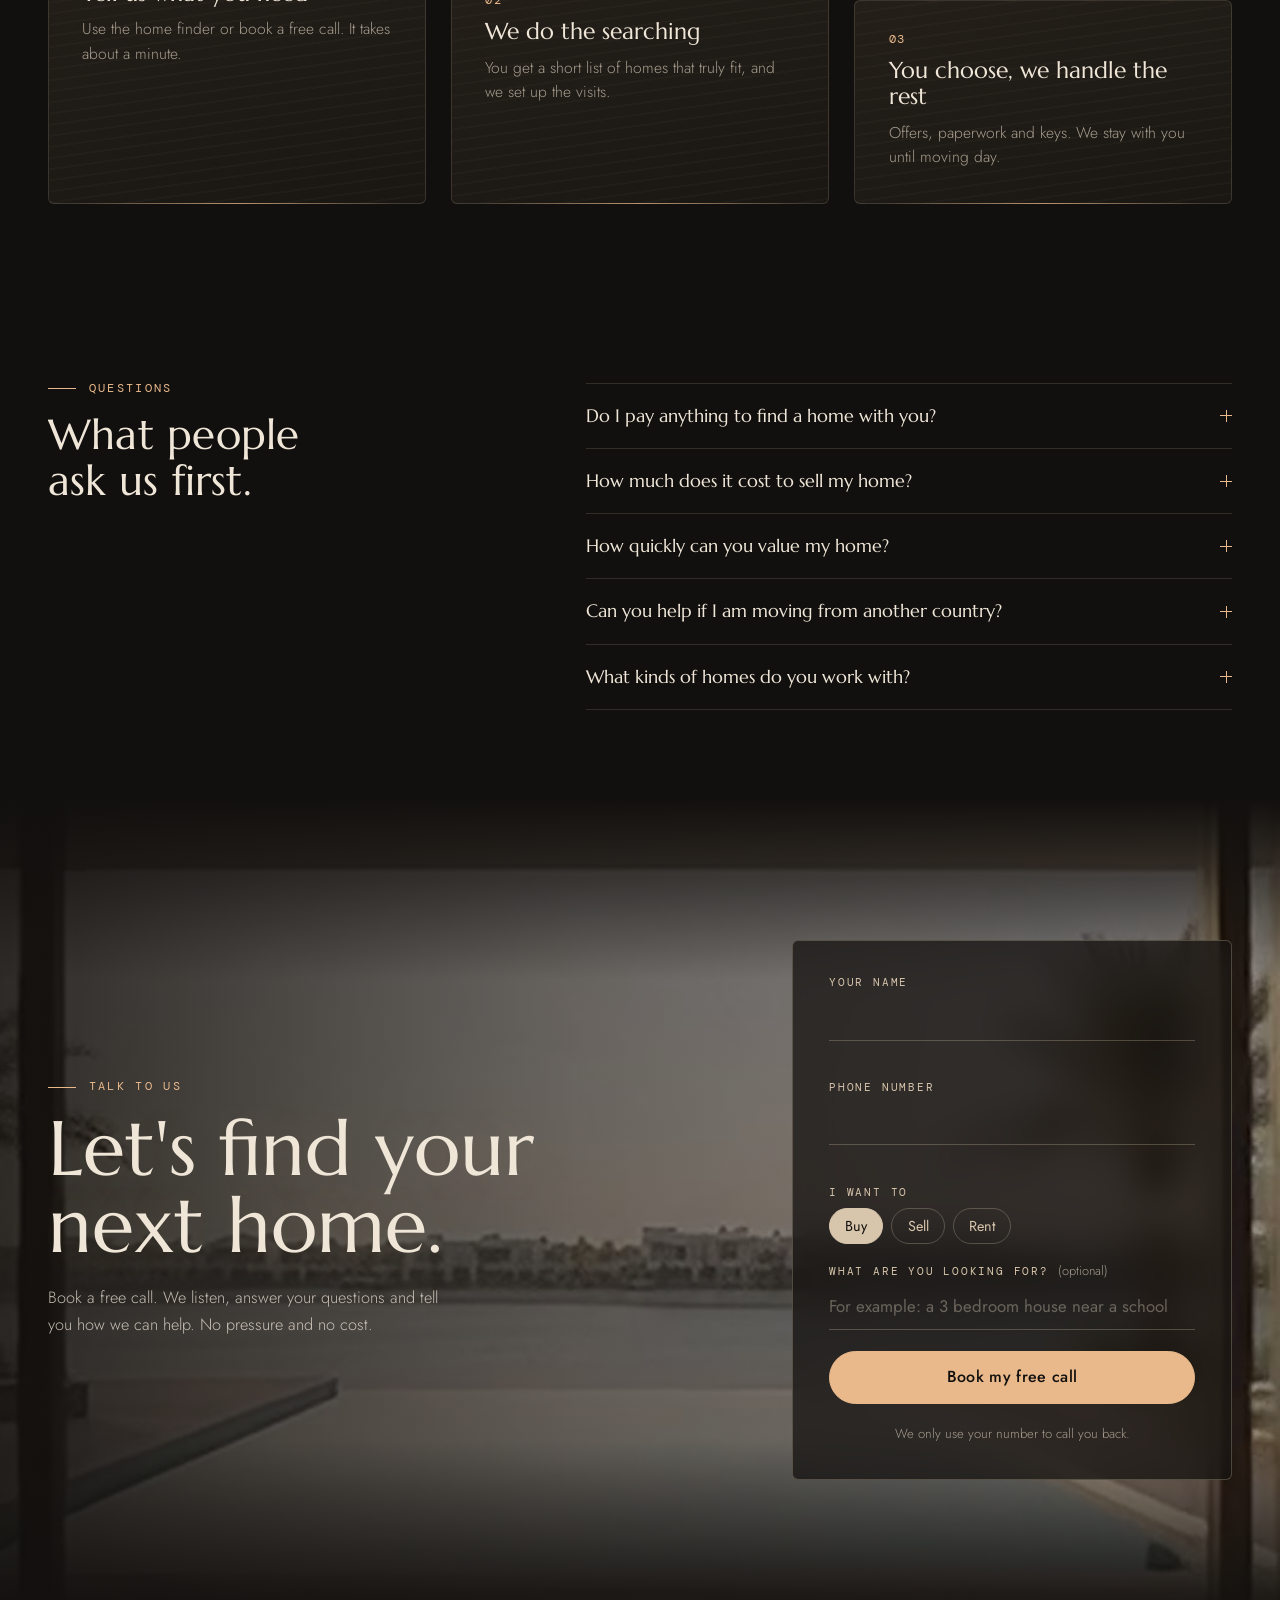
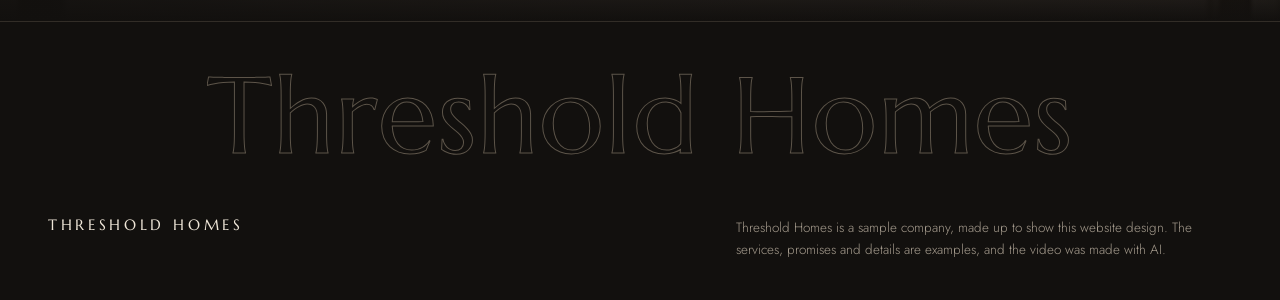
==== commit 62b86ba6: "Add advanced motion: brand intro, word and letter reveals, odometer, tilt - brand intro: the name ri" ====
--- a/threshold-homes/index.html
+++ b/threshold-homes/index.html
@@ -24,6 +24,10 @@
       c.saveData === true || /(^|-)2g$/.test(c.effectiveType || '') ||
       location.protocol === 'file:';
     if (still) r.classList.add('static-hero');
+    // the brand intro plays once per visit
+    var seen = matchMedia('(prefers-reduced-motion: reduce)').matches;
+    try { seen = seen || !!sessionStorage.getItem('th-intro'); sessionStorage.setItem('th-intro', '1'); } catch (e) {}
+    if (seen) r.classList.add('no-curtain');
   })(document);
 </script>
 
@@ -33,6 +37,11 @@
 <link rel="stylesheet" href="assets/styles.css">
 </head>
 <body>
+
+<div class="curtain" aria-hidden="true">
+  <p class="curtain-mark"><span style="--i:0">T</span><span style="--i:1">h</span><span style="--i:2">r</span><span style="--i:3">e</span><span style="--i:4">s</span><span style="--i:5">h</span><span style="--i:6">o</span><span style="--i:7">l</span><span style="--i:8">d</span><span class="sp"></span><span style="--i:10">H</span><span style="--i:11">o</span><span style="--i:12">m</span><span style="--i:13">e</span><span style="--i:14">s</span></p>
+  <i class="curtain-line"></i>
+</div>
 
 <div class="env" aria-hidden="true"></div>
 
@@ -338,6 +347,7 @@
 </main>
 
 <footer class="foot">
+  <p class="foot-mark reveal" aria-hidden="true">Threshold Homes</p>
   <div class="wrap foot-grid">
     <a class="mark" href="#top" aria-label="Threshold Homes, back to top">
       <span class="mark-en">Threshold Homes</span>
--- a/threshold-homes/assets/styles.css
+++ b/threshold-homes/assets/styles.css
@@ -420,10 +420,10 @@
 .js .reveal.in { opacity: 1; transform: none; }
 
 .js .reveal-mask .plate-img { clip-path: inset(100% 0 0 0); transition: clip-path 1.3s var(--ease-out) var(--d, 0s); }
-.js .reveal-mask .plate-img img { scale: 1.18; transition: scale 1.8s var(--ease-out) var(--d, 0s); }
+.js .reveal-mask .plate-img img { scale: 1.18; filter: saturate(.3) brightness(.78) contrast(1.06); transition: scale 1.8s var(--ease-out) var(--d, 0s), filter 1.9s var(--ease-out) calc(var(--d, 0s) + .25s); }
 .js .reveal-mask .plate-cap { opacity: 0; transition: opacity .9s var(--ease) calc(var(--d, 0s) + .4s); }
 .js .reveal-mask.in .plate-img { clip-path: inset(0 0 0 0); }
-.js .reveal-mask.in .plate-img img { scale: 1.08; }
+.js .reveal-mask.in .plate-img img { scale: 1.08; filter: none; }
 .js .reveal-mask.in .plate-cap { opacity: 1; }
 
 section { position: relative; }
@@ -452,7 +452,7 @@
 .facts li::before { right: 0; background: var(--line-2); }
 .facts li::after { top: -.5px; width: 28px; height: 2px; background: var(--dusk); }
 .facts strong { font: 400 clamp(2rem, 3.6vw, 3.1rem)/1 var(--display); color: var(--sand); font-variant-numeric: tabular-nums; }
-.facts span { font: 300 .95rem/1.4 var(--body); color: var(--mist); }
+.facts li > span { font: 300 .95rem/1.4 var(--body); color: var(--mist); }
 
 /* ---------- the house ---------- */
 .sec-head { margin-bottom: clamp(32px, 5vw, 56px); }
@@ -908,6 +908,151 @@
   .ticker li { font-size: 1.35rem; }
 }
 
+
+/* ---------- advanced motion ---------- */
+
+/* brand intro: the name rises over a gold line, then the curtain lifts */
+.curtain {
+  position: fixed;
+  inset: 0;
+  z-index: 100;
+  display: grid;
+  place-items: center;
+  background: var(--night);
+  pointer-events: none;
+  clip-path: inset(0 0 0 0);
+  animation: curtain-up .85s cubic-bezier(.76, 0, .24, 1) 1.2s forwards;
+}
+.no-curtain .curtain { display: none; }
+.curtain-mark {
+  display: flex;
+  margin: 0;
+  overflow: hidden;
+  padding-bottom: .12em;
+  font: 400 clamp(1.3rem, 3vw, 2.2rem)/1.2 var(--display);
+  letter-spacing: .28em;
+  text-transform: uppercase;
+  color: var(--sand);
+  animation: mark-out .6s var(--ease) 1.15s forwards;
+}
+.curtain-mark span { display: inline-block; translate: 0 115%; animation: letter-up .75s var(--ease-out) calc(.1s + var(--i) * 32ms) forwards; }
+.curtain-mark .sp { width: .5em; }
+.curtain-line {
+  position: absolute;
+  left: 50%; top: calc(50% + clamp(1.4rem, 2.6vw, 2rem));
+  width: min(300px, 56vw);
+  height: 1px;
+  background: var(--dusk);
+  translate: -50% 0;
+  scale: 0 1;
+  animation: line-draw .9s var(--ease-out) .3s forwards, mark-out .5s var(--ease) 1.15s forwards;
+}
+@keyframes curtain-up { to { clip-path: inset(0 0 100% 0); visibility: hidden; } }
+@keyframes letter-up { to { translate: 0 0; } }
+@keyframes line-draw { to { scale: 1 1; } }
+@keyframes mark-out { to { opacity: 0; translate: 0 -14px; } }
+
+/* hero captions: the headline rises word by word out of a blur */
+.cap > .cap-h.is-split, .cap.is-on > .cap-h.is-split { opacity: 1; transform: none; filter: none; }
+.cap-h .w { display: inline-block; }
+.cap-h .w > span {
+  display: inline-block;
+  opacity: 0;
+  translate: 0 .45em;
+  filter: blur(8px);
+  transition: opacity .3s var(--ease), translate .4s var(--ease), filter .3s var(--ease);
+}
+.cap.is-on .cap-h .w > span {
+  opacity: 1;
+  translate: 0 0;
+  filter: blur(0);
+  transition: opacity .8s var(--ease-out) calc(var(--i) * 70ms), translate 1s var(--ease-out) calc(var(--i) * 70ms), filter .8s var(--ease-out) calc(var(--i) * 70ms);
+}
+
+/* the name card: the company name arrives letter by letter */
+.settle > .settle-h.is-split { opacity: 1; transform: none; }
+.settle-h .w { display: inline-block; white-space: nowrap; }
+.settle-h .ch { display: inline-block; opacity: 0; translate: 0 .35em; filter: blur(6px); transition: opacity .3s var(--ease), translate .4s var(--ease), filter .3s var(--ease); }
+.settle.is-on .settle-h .ch, .static-hero .settle-h .ch {
+  opacity: 1;
+  translate: 0 0;
+  filter: blur(0);
+  transition: opacity .9s var(--ease-out) calc(.05s + var(--i) * 38ms), translate 1.1s var(--ease-out) calc(.05s + var(--i) * 38ms), filter .9s var(--ease-out) calc(.05s + var(--i) * 38ms);
+}
+
+/* leaving the walk: the film recedes into a rounded card as the page slides over */
+.stage { transform-origin: 50% 100%; }
+.stage::after {
+  content: "";
+  position: absolute;
+  inset: 0;
+  background: var(--night);
+  opacity: calc(var(--exit, 0) * .55);
+  pointer-events: none;
+}
+
+/* the intro paragraph lights up word by word as it is read */
+.read .rw { opacity: clamp(.22, calc(var(--p, 1) * (var(--n) + 1) - var(--i)), 1); transition: opacity .25s linear; }
+
+/* promise numbers roll like an odometer */
+.odo { display: inline-flex; height: 1.1em; overflow: hidden; vertical-align: top; line-height: 1.1; }
+.odo-col { display: flex; flex-direction: column; align-items: center; width: 100%; translate: 0 0; transition: translate 2s cubic-bezier(.2, .9, .1, 1) calc(var(--d, 0s) + .25s + var(--c) * 120ms); }
+.odo-col > span { display: block; height: 1.1em; text-align: center; }
+.in .odo-col { translate: 0 calc(var(--t) * -1.1em); }
+
+/* service cards tilt toward the pointer */
+.plate-link { transition: transform .7s var(--ease-out); transform-style: preserve-3d; }
+.plate-link.is-tilting { transition: transform .12s linear; }
+
+/* steps stack up like stones on phones and tablets */
+@media (max-width: 900px) {
+  .stone { position: sticky; top: calc(84px + var(--k, 0) * 18px); box-shadow: 0 -18px 40px -22px rgba(0, 0, 0, .9); }
+  .stone:nth-child(2) { --k: 1; }
+  .stone:nth-child(3) { --k: 2; }
+}
+
+/* the band of home types is driven by script: faster and leaning when you scroll */
+.ticker.is-js .ticker-track { animation: none; will-change: transform; }
+
+/* a ring that follows the mouse and opens up over the service cards */
+.cursor {
+  position: fixed;
+  left: 0; top: 0;
+  z-index: 90;
+  width: 34px; height: 34px;
+  margin: -17px 0 0 -17px;
+  display: grid;
+  place-items: center;
+  border: 1px solid rgba(216, 198, 172, .55);
+  border-radius: 50%;
+  pointer-events: none;
+  opacity: 0;
+  transition: width .35s var(--ease-out), height .35s var(--ease-out), margin .35s var(--ease-out), background .35s var(--ease), border-color .35s var(--ease), opacity .3s var(--ease);
+}
+.cursor.is-on { opacity: 1; }
+.cursor.is-link { width: 52px; height: 52px; margin: -26px 0 0 -26px; border-color: var(--dusk); }
+.cursor.is-btn { opacity: 0; }
+.cursor.is-card { width: 86px; height: 86px; margin: -43px 0 0 -43px; background: rgba(233, 185, 139, .9); border-color: transparent; }
+.cursor-label { font: 400 .68rem/1 var(--mono); letter-spacing: .16em; text-transform: uppercase; color: var(--night); opacity: 0; transition: opacity .25s var(--ease); }
+.cursor.is-card .cursor-label { opacity: 1; }
+
+/* the closing wordmark */
+.foot-mark {
+  margin: 0 0 clamp(28px, 4vw, 48px);
+  padding-inline: var(--gutter);
+  overflow: hidden;
+  font: 400 clamp(2rem, 8.4vw, 8.6rem)/1 var(--display);
+  letter-spacing: .01em;
+  white-space: nowrap;
+  text-align: center;
+  color: transparent;
+  -webkit-text-stroke: 1px rgba(216, 198, 172, .38);
+}
+.foot-mark .w { display: inline-block; overflow: hidden; vertical-align: top; padding-bottom: .1em; margin-bottom: -.1em; }
+.foot-mark .ch { display: inline-block; translate: 0 105%; transition: translate 1.2s var(--ease-out) calc(var(--i) * 45ms); }
+.foot-mark.in .ch { translate: 0 0; }
+.foot { overflow: hidden; }
+
 /* ---------- reduced motion: everything still, everything readable ---------- */
 @media (prefers-reduced-motion: reduce) {
   html { scroll-behavior: auto; }
@@ -920,5 +1065,11 @@
   .done-check circle, .done-check path { stroke-dashoffset: 0; }
   .plate-img img, .cta-bg img { scale: 1 !important; translate: none !important; }
   .path .path-glint, .btn-sheen::after { display: none; }
+  .curtain, .cursor { display: none; }
+  .cap-h .w > span, .settle-h .ch { opacity: 1 !important; translate: none !important; filter: none !important; }
+  .foot-mark .ch { translate: none; }
+  .read .rw { opacity: 1; }
+  .in .odo-col, .odo-col { translate: 0 calc(var(--t) * -1.1em); }
+  .js .reveal-mask .plate-img img { filter: none; }
   .motes { display: none; }
 }
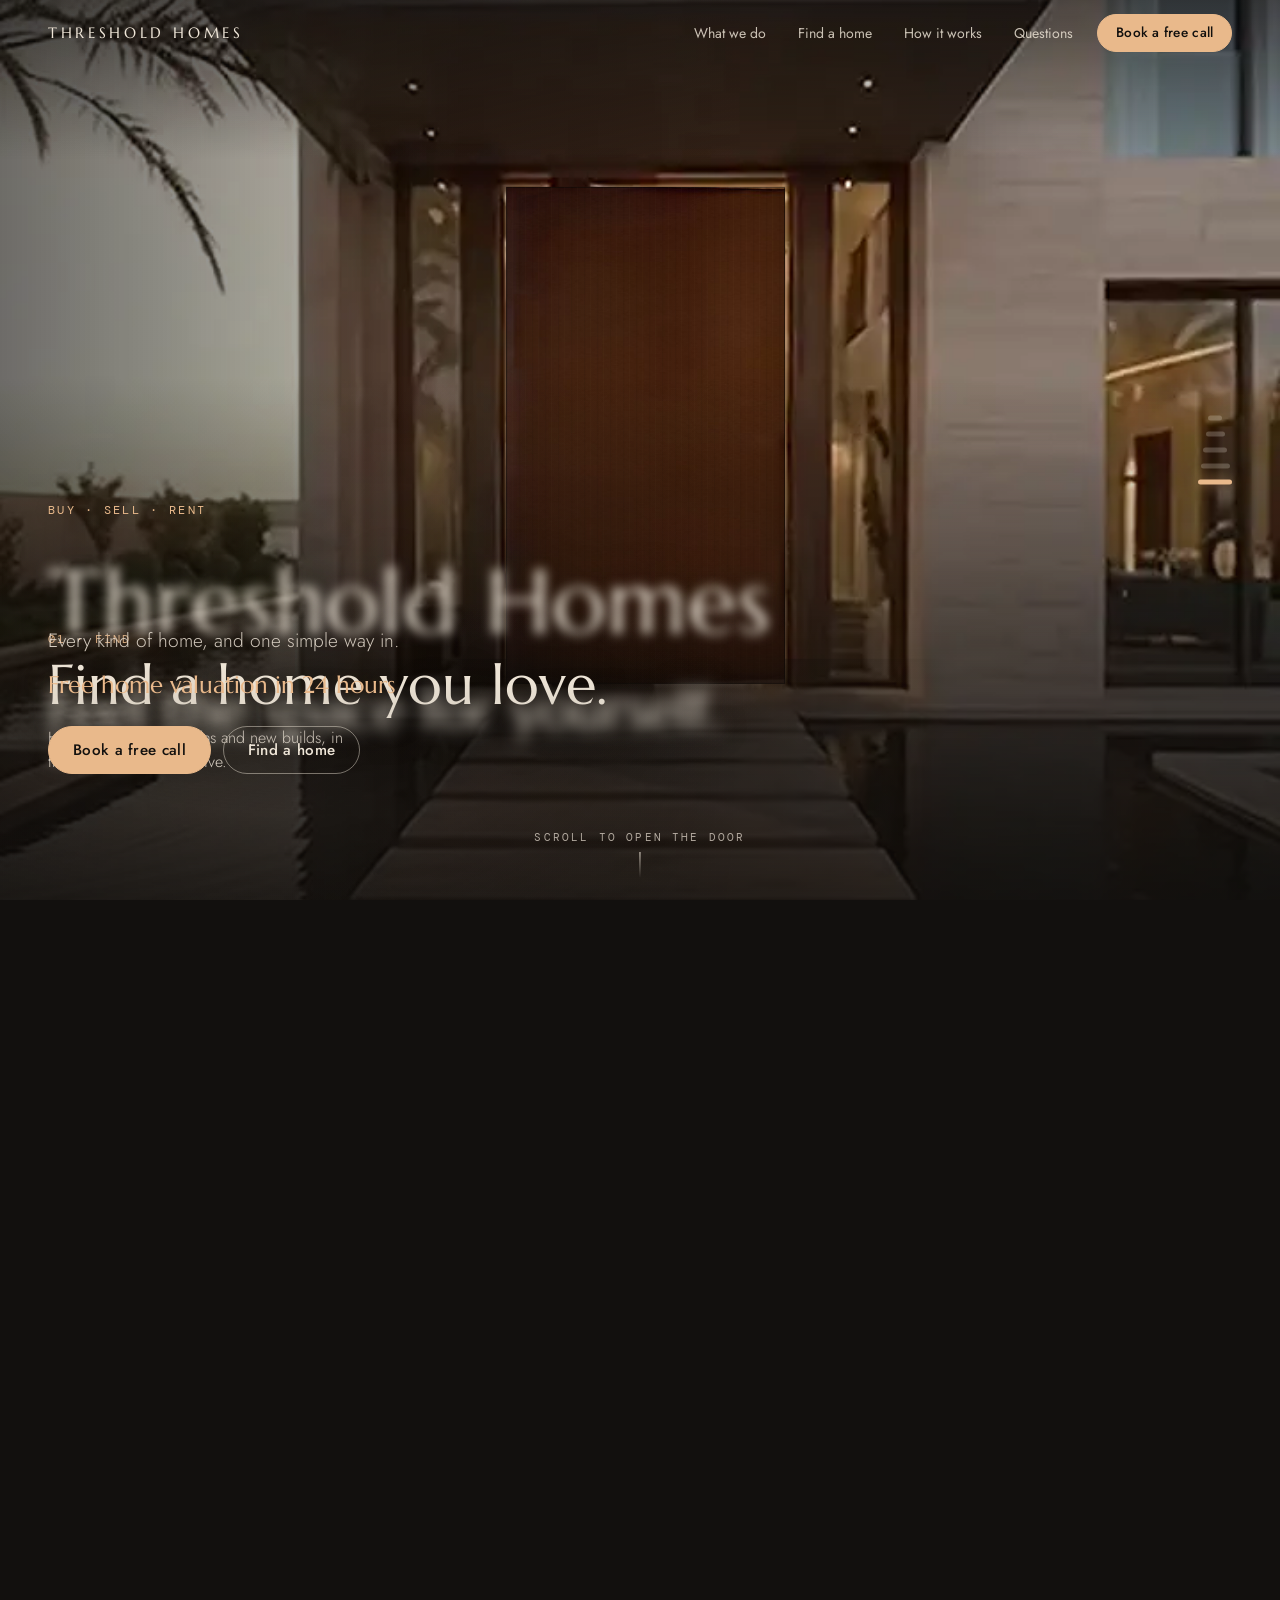
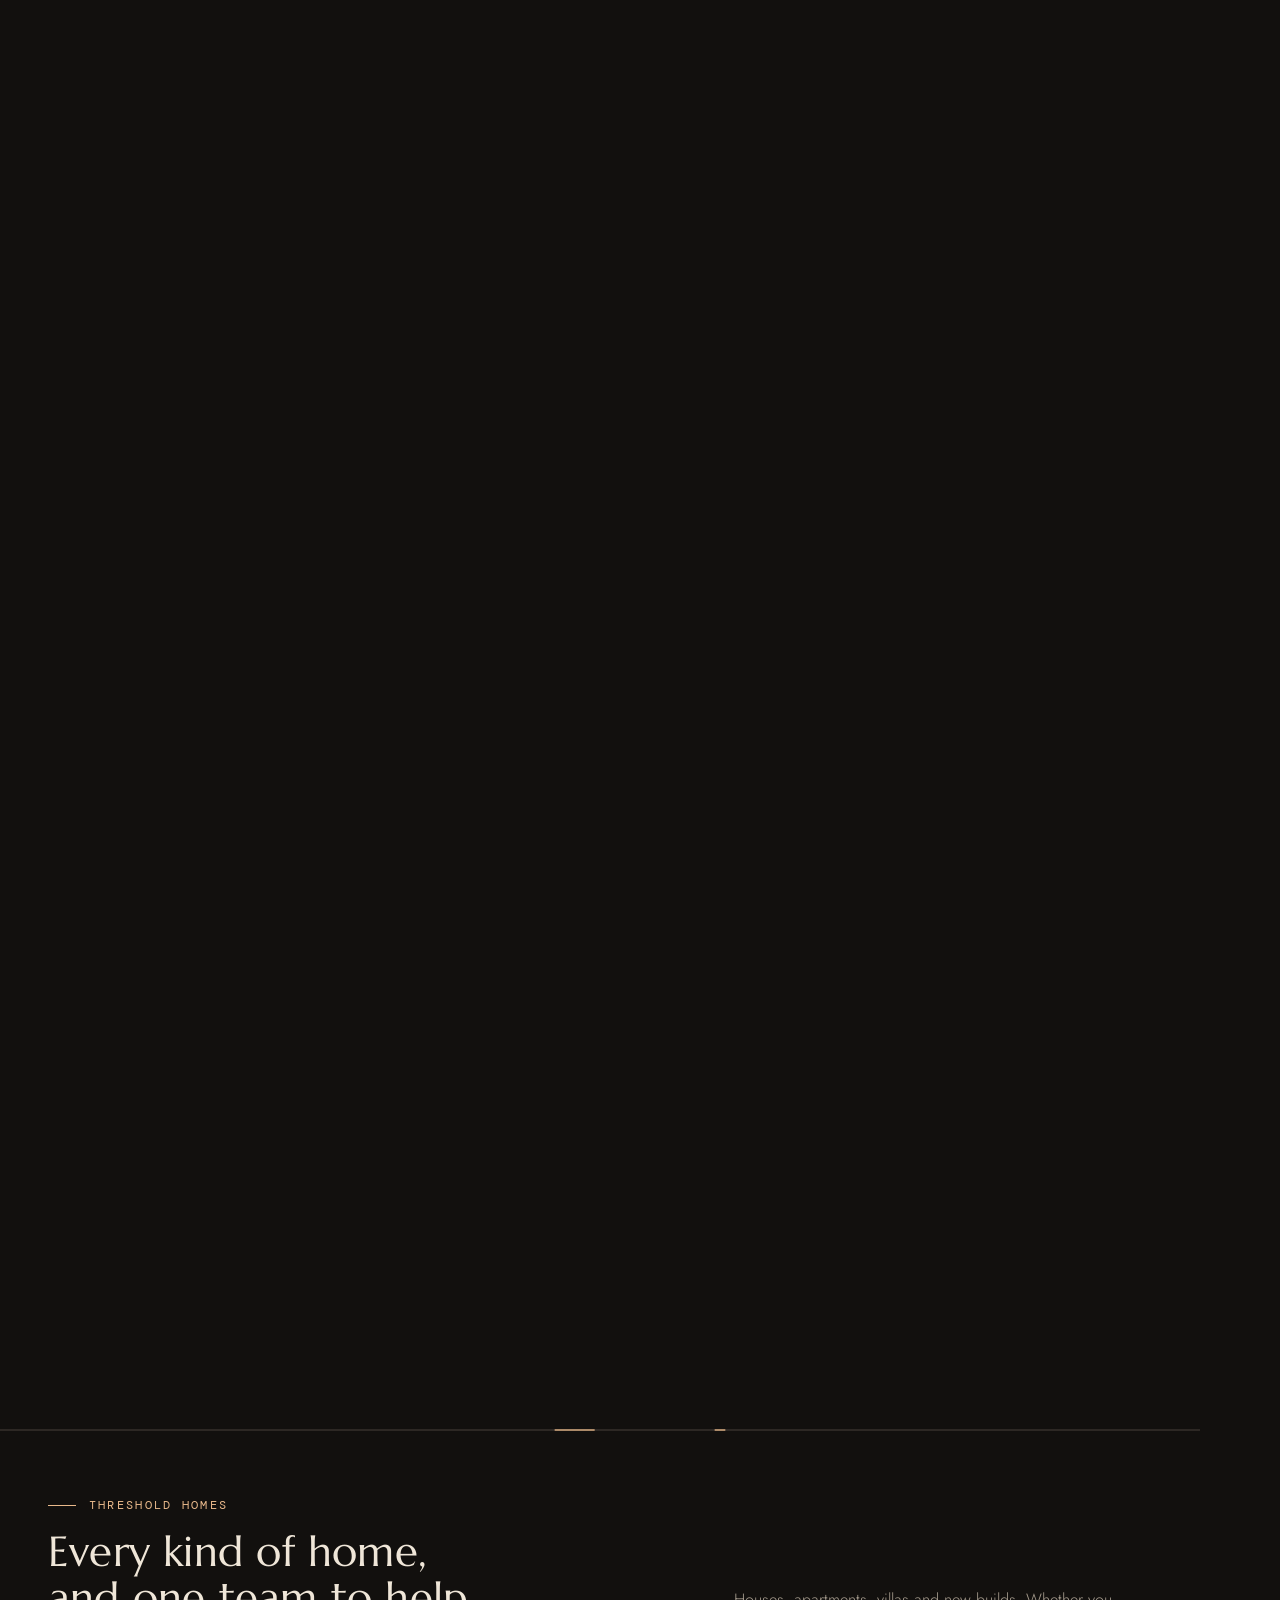
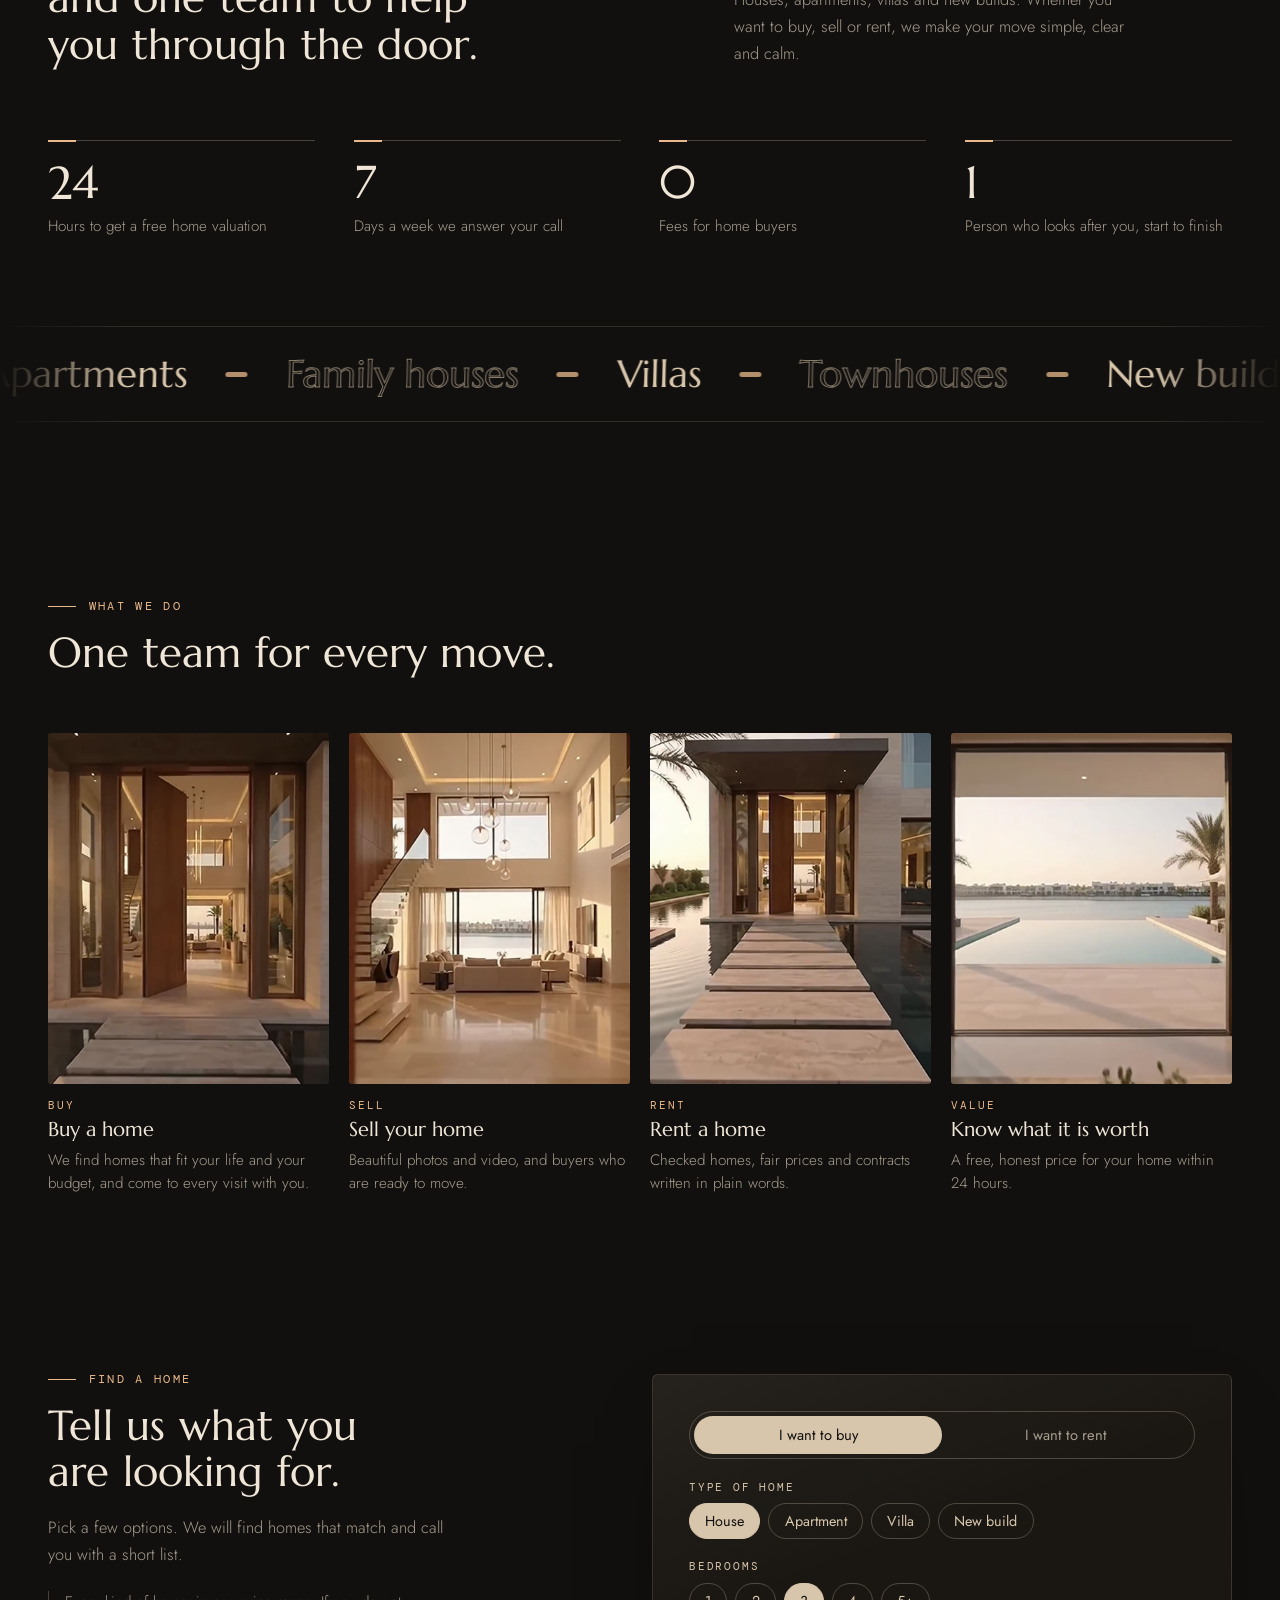
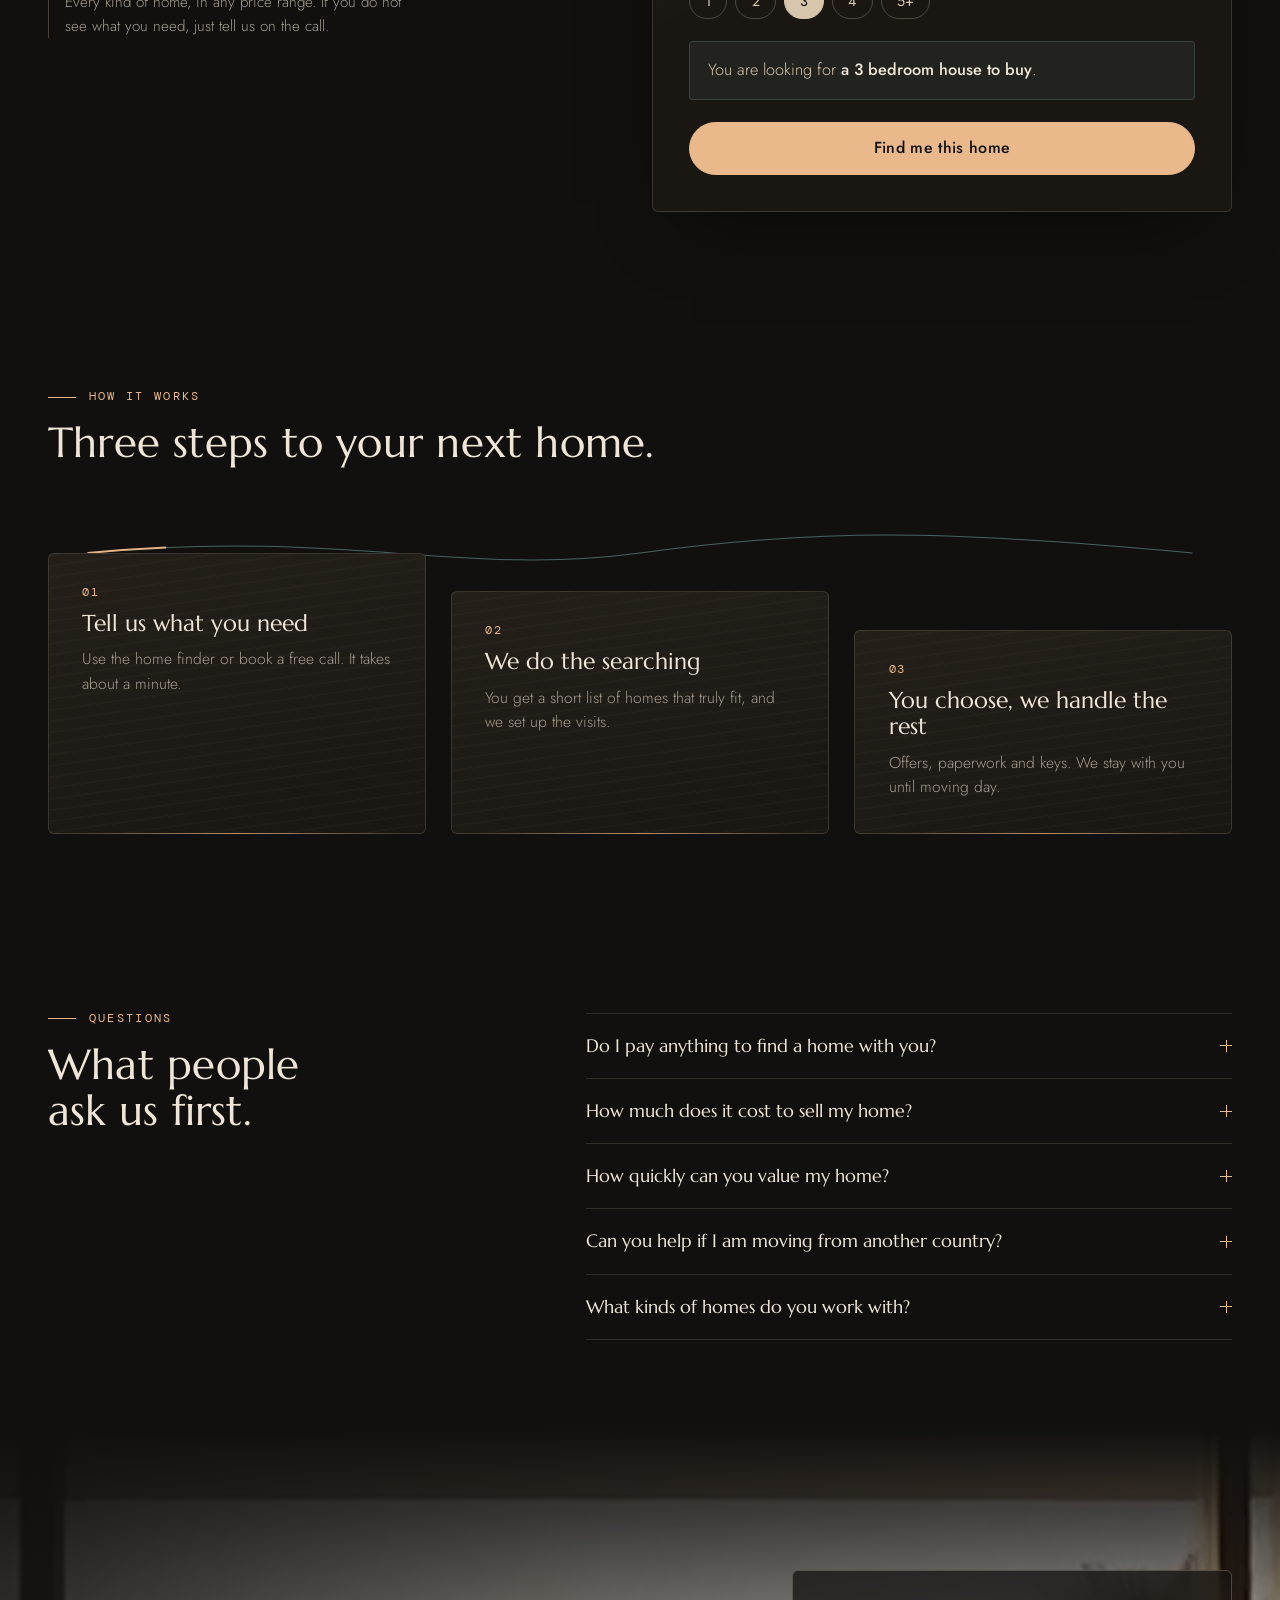
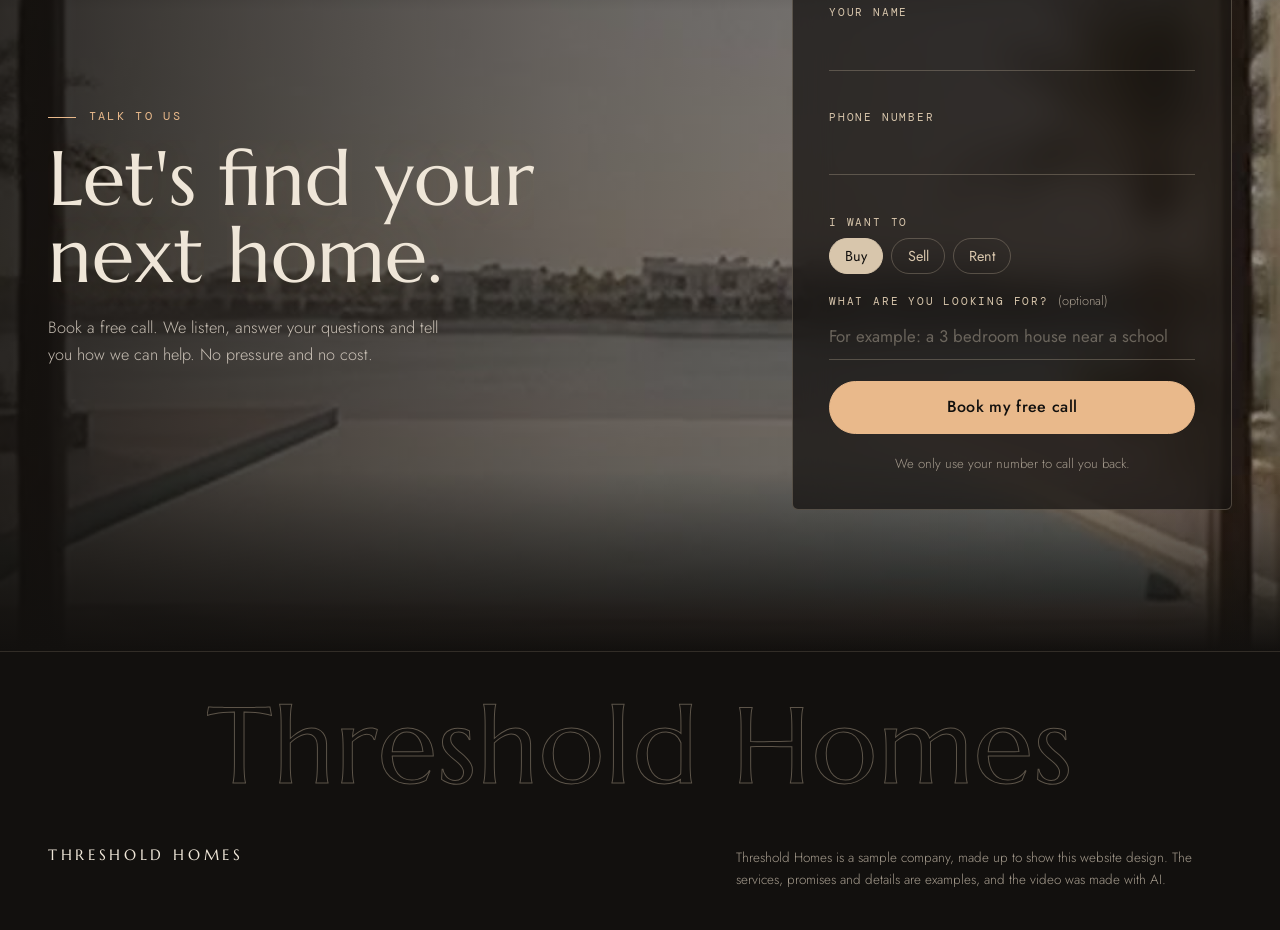
==== commit cefdf4fb: "Start the walk with the front door closed, and sharpen the laptop video The door: the clip opens wit" ====
--- a/threshold-homes/index.html
+++ b/threshold-homes/index.html
@@ -70,6 +70,11 @@
       </picture>
       <video class="film" muted playsinline preload="none" disablepictureinpicture disableremoteplayback aria-hidden="true" tabindex="-1"></video>
       <canvas class="reel" aria-hidden="true"></canvas>
+      <!-- the front door starts closed and swings open as you scroll -->
+      <div class="door-dim" aria-hidden="true"></div>
+      <div class="door" aria-hidden="true">
+        <div class="door-leaf"><i class="door-edge"></i><i class="door-sheen"></i></div>
+      </div>
       <div class="scrim" aria-hidden="true"></div>
 
       <div class="caps" aria-live="off">
@@ -118,7 +123,7 @@
         <span data-loader-text>Loading</span>
       </div>
 
-      <p class="hint" aria-hidden="true"><span>Scroll to walk in</span><i></i></p>
+      <p class="hint" aria-hidden="true"><span>Scroll to open the door</span><i></i></p>
     </div>
   </section>
 
--- a/threshold-homes/assets/styles.css
+++ b/threshold-homes/assets/styles.css
@@ -24,7 +24,7 @@
   --ease-out: cubic-bezier(.16, 1, .3, 1);
 
   --gutter: clamp(16px, 4vw, 48px);
-  --scrub: 520vh;                 /* how far you scroll to walk the whole film */
+  --scrub: 590vh;                 /* how far you scroll to open the door and walk the whole film */
   --cap-bottom: clamp(84px, 14vh, 150px);
 }
 
@@ -298,6 +298,63 @@
 }
 .cap.is-on::before, .settle.is-on::before, .static-hero .settle::before { opacity: 1; transition-duration: .9s; }
 
+
+/* ---------- the front door ----------
+   The clip opens with the door already part open, so a closed door is drawn
+   over the doorway from the real door's own wood. Scrolling swings it open on
+   its pivot until it sits exactly where the real door stands in the first
+   frame, then it fades into the footage and the walk begins. */
+.door, .door-dim { position: absolute; left: 0; top: 0; pointer-events: none; }
+.door {
+  width: var(--dw, 0px);
+  height: var(--dh, 0px);
+  translate: var(--dx, 0px) var(--dy, 0px);
+  perspective: var(--dp, 2000px);
+  perspective-origin: var(--pox, 50%) var(--poy, 98%);
+  opacity: var(--door-o, 1);
+}
+.door-leaf {
+  position: absolute;
+  inset: 0;
+  background: url("door-face.jpg") center / 100% 100% no-repeat, #4a2a18;
+  transform-origin: 18% 50%;
+  transform: rotateY(calc(var(--a, 0) * 1deg));
+  transform-style: preserve-3d;
+  box-shadow: inset 0 0 0 1px rgba(14, 9, 6, .6), inset 0 -60px 80px -50px rgba(10, 6, 4, .55);
+}
+.door-leaf::before {
+  /* fine vertical grain, and the face darkening a little as it turns from the light */
+  content: "";
+  position: absolute;
+  inset: 0;
+  background:
+    repeating-linear-gradient(90deg, rgba(20, 10, 4, .05) 0 1px, transparent 1px 6px, rgba(255, 220, 180, .025) 6px 7px, transparent 7px 13px),
+    linear-gradient(90deg, rgba(10, 6, 4, calc(var(--o, 0) * .25)), rgba(10, 6, 4, calc(var(--o, 0) * .1)));
+}
+.door-sheen {
+  position: absolute;
+  inset: 0;
+  background: linear-gradient(100deg, transparent 38%, rgba(255, 214, 170, .12) 50%, transparent 62%) no-repeat;
+  background-size: 300% 100%;
+  background-position: calc(100% - var(--o, 0) * 100%) 0;
+}
+.door-edge {
+  position: absolute;
+  top: 0; bottom: 0; right: 0;
+  width: var(--dt, 10px);
+  background: linear-gradient(90deg, #2b1910, #45291a);
+  transform-origin: 100% 50%;
+  transform: rotateY(-90deg);
+}
+.door-dim {
+  /* with the door shut, less of the room's warm light falls on the step */
+  width: var(--gw, 0px);
+  height: var(--gh, 0px);
+  translate: var(--gx, 0px) var(--gy, 0px);
+  background: radial-gradient(ellipse at 50% 0%, rgba(14, 10, 7, .6), rgba(14, 10, 7, 0) 70%);
+}
+.static-hero .door, .static-hero .door-dim { display: none; }
+
 /* the settle: the film rests on the pool, the name arrives */
 .settle {
   display: grid;
@@ -408,6 +465,7 @@
   font: 400 .68rem/1 var(--mono);
   letter-spacing: .2em;
   text-transform: uppercase;
+  white-space: nowrap;
   color: rgba(239, 230, 216, .7);
   transition: opacity .6s var(--ease);
 }
@@ -728,7 +786,7 @@
   .foot-grid { flex-direction: column; }
 }
 @media (max-width: 560px) {
-  :root { --scrub: 440vh; --cap-bottom: clamp(76px, 12vh, 120px); }
+  :root { --scrub: 500vh; --cap-bottom: clamp(76px, 12vh, 120px); }
   .mark-en { font-size: .8rem; letter-spacing: .2em; }
   .btn-small { padding: .62rem .9rem; font-size: .8rem; }
   .stones { right: 12px; gap: 9px; }
